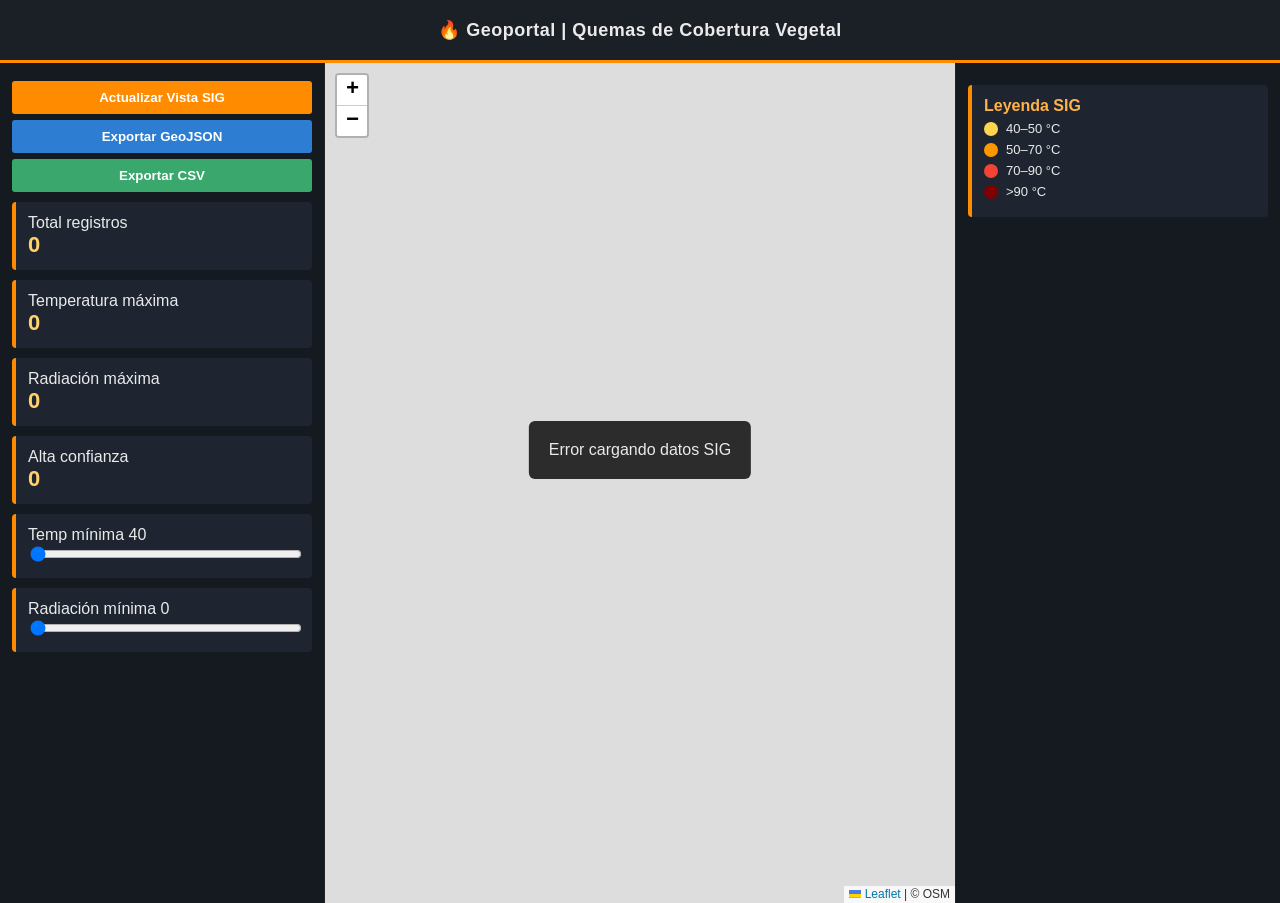
==== index.html @ f9b8c24a "Forzar despliegue de GitHub Pages Updated the HTML structure, styles, and scripts for the Geoportal " ====
<!DOCTYPE html>
<html lang="es">
<head>
<meta charset="utf-8">
<meta name="viewport" content="width=device-width, initial-scale=1">

<title>Quemas de Coberturas Vegetales </title>

<!-- FAVICON INSTITUCIONAL -->
<link rel="icon" href="data:,">

<!-- Leaflet -->
<link rel="stylesheet" href="libs/leaflet.css">
<link rel="stylesheet" href="libs/MarkerCluster.css">
<link rel="stylesheet" href="libs/MarkerCluster.Default.css">

<script src="libs/leaflet.js"></script>
<script src="libs/leaflet.markercluster.js"></script>

<style>

/* =========================
   ESTILO INSTITUCIONAL SIG
========================= */
html,body{
margin:0;
height:100%;
font-family:Segoe UI, Arial;
background:#0f1216;
color:#eaeaea;
}

#header{
height:60px;
background:#1b1f26;
display:flex;
align-items:center;
justify-content:center;
font-size:18px;
font-weight:600;
border-bottom:3px solid #ff8c00;
letter-spacing:0.5px;
}

/* LAYOUT */
#container{
display:flex;
height:calc(100% - 60px);
}

/* PANELES */
#leftPanel,#rightPanel{
width:300px;
background:#151a21;
padding:12px;
overflow:auto;
border-right:1px solid #222;
}

#rightPanel{
border-left:1px solid #222;
border-right:none;
}

/* MAPA */
#map{
flex:1;
}

/* TARJETAS */
.card{
background:#1e2530;
padding:12px;
margin:10px 0;
border-left:4px solid #ff8c00;
border-radius:4px;
}

.stat{
font-size:22px;
font-weight:700;
color:#ffd36a;
}

/* BOTONES */
button{
width:100%;
padding:9px;
margin-top:6px;
border:none;
cursor:pointer;
font-weight:600;
color:#fff;
border-radius:3px;
}

.btn-primary{background:#ff8c00}
.btn-blue{background:#2d7dd2}
.btn-green{background:#3aa76d}

/* SLIDERS */
input[type=range]{width:100%}

/* LEYENDA */
.legend-item{
display:flex;
align-items:center;
margin:6px 0;
font-size:13px;
}

.legend-color{
width:14px;
height:14px;
border-radius:50%;
margin-right:8px;
}

.loading{
position:absolute;
top:50%;
left:50%;
transform:translate(-50%,-50%);
background:#000000cc;
padding:20px;
border-radius:6px;
z-index:9999;
}
</style>

</head>

<body>

<div id="header">
🔥 Geoportal | Quemas de Cobertura Vegetal
</div>

<div id="container">

<!-- PANEL IZQUIERDO -->
<div id="leftPanel">

<button class="btn-primary" onclick="render()">Actualizar Vista SIG</button>
<button class="btn-blue" onclick="downloadGeoJSON()">Exportar GeoJSON</button>
<button class="btn-green" onclick="downloadCSV()">Exportar CSV</button>

<div class="card">
Total registros<br>
<div id="total" class="stat">0</div>
</div>

<div class="card">
Temperatura máxima<br>
<div id="tmax" class="stat">0</div>
</div>

<div class="card">
Radiación máxima<br>
<div id="rmax" class="stat">0</div>
</div>

<div class="card">
Alta confianza<br>
<div id="alta" class="stat">0</div>
</div>

<div class="card">
<label>Temp mínima</label>
<span id="tval">40</span>
<input type="range" id="tmin" min="40" max="120" value="40">
</div>

<div class="card">
<label>Radiación mínima</label>
<span id="rval">0</span>
<input type="range" id="rmin" min="0" max="50" value="0">
</div>

</div>

<!-- MAPA -->
<div id="map"></div>

<!-- PANEL DERECHO -->
<div id="rightPanel">

<div class="card">
<div style="font-weight:600;color:#ffb347">Leyenda SIG</div>

<div class="legend-item"><div class="legend-color" style="background:#ffd54f"></div>40–50 °C</div>
<div class="legend-item"><div class="legend-color" style="background:#ff9800"></div>50–70 °C</div>
<div class="legend-item"><div class="legend-color" style="background:#f44336"></div>70–90 °C</div>
<div class="legend-item"><div class="legend-color" style="background:#7f0000"></div>>90 °C</div>

</div>

</div>

</div>

<!-- LOADER -->
<div id="loader" class="loading">Cargando datos SIG...</div>

<script>

/* =========================
   MAPA SIG
========================= */
const map = L.map("map").setView([1.5,-74.5],7);

L.tileLayer("https://{s}.tile.openstreetmap.org/{z}/{x}/{y}.png",{
attribution:"&copy; OSM"
}).addTo(map);

const cluster = L.markerClusterGroup();
map.addLayer(cluster);

/* =========================
   DATA
========================= */
const URL = "./datos.geojson";

let geojsonCache = null;
let filtered = [];

/* =========================
   UTIL
========================= */
const num = v => {
const n = Number(String(v).replace(",","."));
return isNaN(n)?null:n;
};

const color = t => {
if(t>90) return "#7f0000";
if(t>70) return "#f44336";
if(t>50) return "#ff9800";
return "#ffd54f";
};

/* =========================
   LOAD SIG
========================= */
async function loadData(){

try{

const res = await fetch(URL);
if(!res.ok) throw new Error("No se pudo cargar GeoJSON");

geojsonCache = await res.json();

document.getElementById("loader").style.display="none";

render();

}catch(err){
document.getElementById("loader").innerHTML="Error cargando datos SIG";
console.error(err);
}

}

/* =========================
   RENDER SIG OPTIMIZADO
========================= */
function render(){

if(!geojsonCache) return;

cluster.clearLayers();
filtered = [];

const tmin = Number(tminInput.value);
const rmin = Number(rminInput.value);

let total=0,tmax=-Infinity,rmax=-Infinity,alta=0;

for(const f of geojsonCache.features){

const c = f.geometry?.coordinates;
if(!c) continue;

const lon=c[0],lat=c[1];

const temp=num(f.properties?.Temperatura);
const rad=num(f.properties?.Radiacion);

if(temp===null || rad===null) continue;
if(temp<tmin || rad<rmin) continue;

total++;
tmax=Math.max(tmax,temp);
rmax=Math.max(rmax,rad);

if(String(f.properties?.Confianza||"").toLowerCase().includes("alta")) alta++;

const m=L.circleMarker([lat,lon],{
radius:rad>50?9:6,
color:color(temp),
fillOpacity:0.8
});

m.bindPopup(`
<b>Temperatura:</b> ${temp} °C<br>
<b>Radiación:</b> ${rad}
`);

cluster.addLayer(m);
filtered.push(f);

}

/* UI */
totalEl.textContent=total;
tmaxEl.textContent=isFinite(tmax)?tmax:0;
rmaxEl.textContent=isFinite(rmax)?rmax:0;
altaEl.textContent=alta;

if(cluster.getLayers().length){
map.fitBounds(cluster.getBounds(),{padding:[20,20]});
}

}

/* =========================
   EXPORTS
========================= */
function downloadGeoJSON(){
if(!filtered.length) return alert("Sin datos");
const blob=new Blob([JSON.stringify({type:"FeatureCollection",features:filtered})]);
const a=document.createElement("a");
a.href=URL.createObjectURL(blob);
a.download="sig_quemas.geojson";
a.click();
}

function downloadCSV(){
if(!filtered.length) return alert("Sin datos");

let csv="lat,lon,temp,rad\n";

for(const f of filtered){
const c=f.geometry.coordinates;
csv+=`${c[1]},${c[0]},${f.properties?.Temperatura||""},${f.properties?.Radiacion||""}\n`;
}

const a=document.createElement("a");
a.href=URL.createObjectURL(new Blob([csv]));
a.download="sig_quemas.csv";
a.click();
}

/* =========================
   UI
========================= */
const tminInput=document.getElementById("tmin");
const rminInput=document.getElementById("rmin");

const tval=document.getElementById("tval");
const rval=document.getElementById("rval");

const totalEl=document.getElementById("total");
const tmaxEl=document.getElementById("tmax");
const rmaxEl=document.getElementById("rmax");
const altaEl=document.getElementById("alta");

tminInput.oninput=()=>{tval.textContent=tminInput.value;render();}
rminInput.oninput=()=>{rval.textContent=rminInput.value;render();}

window.addEventListener("load", loadData);

</script>

</body>
</html>
---- libs/MarkerCluster.css ----
.leaflet-cluster-anim .leaflet-marker-icon, .leaflet-cluster-anim .leaflet-marker-shadow {
	-webkit-transition: -webkit-transform 0.3s ease-out, opacity 0.3s ease-in;
	-moz-transition: -moz-transform 0.3s ease-out, opacity 0.3s ease-in;
	-o-transition: -o-transform 0.3s ease-out, opacity 0.3s ease-in;
	transition: transform 0.3s ease-out, opacity 0.3s ease-in;
}

.leaflet-cluster-spider-leg {
	/* stroke-dashoffset (duration and function) should match with leaflet-marker-icon transform in order to track it exactly */
	-webkit-transition: -webkit-stroke-dashoffset 0.3s ease-out, -webkit-stroke-opacity 0.3s ease-in;
	-moz-transition: -moz-stroke-dashoffset 0.3s ease-out, -moz-stroke-opacity 0.3s ease-in;
	-o-transition: -o-stroke-dashoffset 0.3s ease-out, -o-stroke-opacity 0.3s ease-in;
	transition: stroke-dashoffset 0.3s ease-out, stroke-opacity 0.3s ease-in;
}
---- libs/MarkerCluster.Default.css ----
.marker-cluster-small {
	background-color: rgba(181, 226, 140, 0.6);
	}
.marker-cluster-small div {
	background-color: rgba(110, 204, 57, 0.6);
	}

.marker-cluster-medium {
	background-color: rgba(241, 211, 87, 0.6);
	}
.marker-cluster-medium div {
	background-color: rgba(240, 194, 12, 0.6);
	}

.marker-cluster-large {
	background-color: rgba(253, 156, 115, 0.6);
	}
.marker-cluster-large div {
	background-color: rgba(241, 128, 23, 0.6);
	}

	/* IE 6-8 fallback colors */
.leaflet-oldie .marker-cluster-small {
	background-color: rgb(181, 226, 140);
	}
.leaflet-oldie .marker-cluster-small div {
	background-color: rgb(110, 204, 57);
	}

.leaflet-oldie .marker-cluster-medium {
	background-color: rgb(241, 211, 87);
	}
.leaflet-oldie .marker-cluster-medium div {
	background-color: rgb(240, 194, 12);
	}

.leaflet-oldie .marker-cluster-large {
	background-color: rgb(253, 156, 115);
	}
.leaflet-oldie .marker-cluster-large div {
	background-color: rgb(241, 128, 23);
}

.marker-cluster {
	background-clip: padding-box;
	border-radius: 20px;
	}
.marker-cluster div {
	width: 30px;
	height: 30px;
	margin-left: 5px;
	margin-top: 5px;

	text-align: center;
	border-radius: 15px;
	font: 12px "Helvetica Neue", Arial, Helvetica, sans-serif;
	}
.marker-cluster span {
	line-height: 30px;
	}
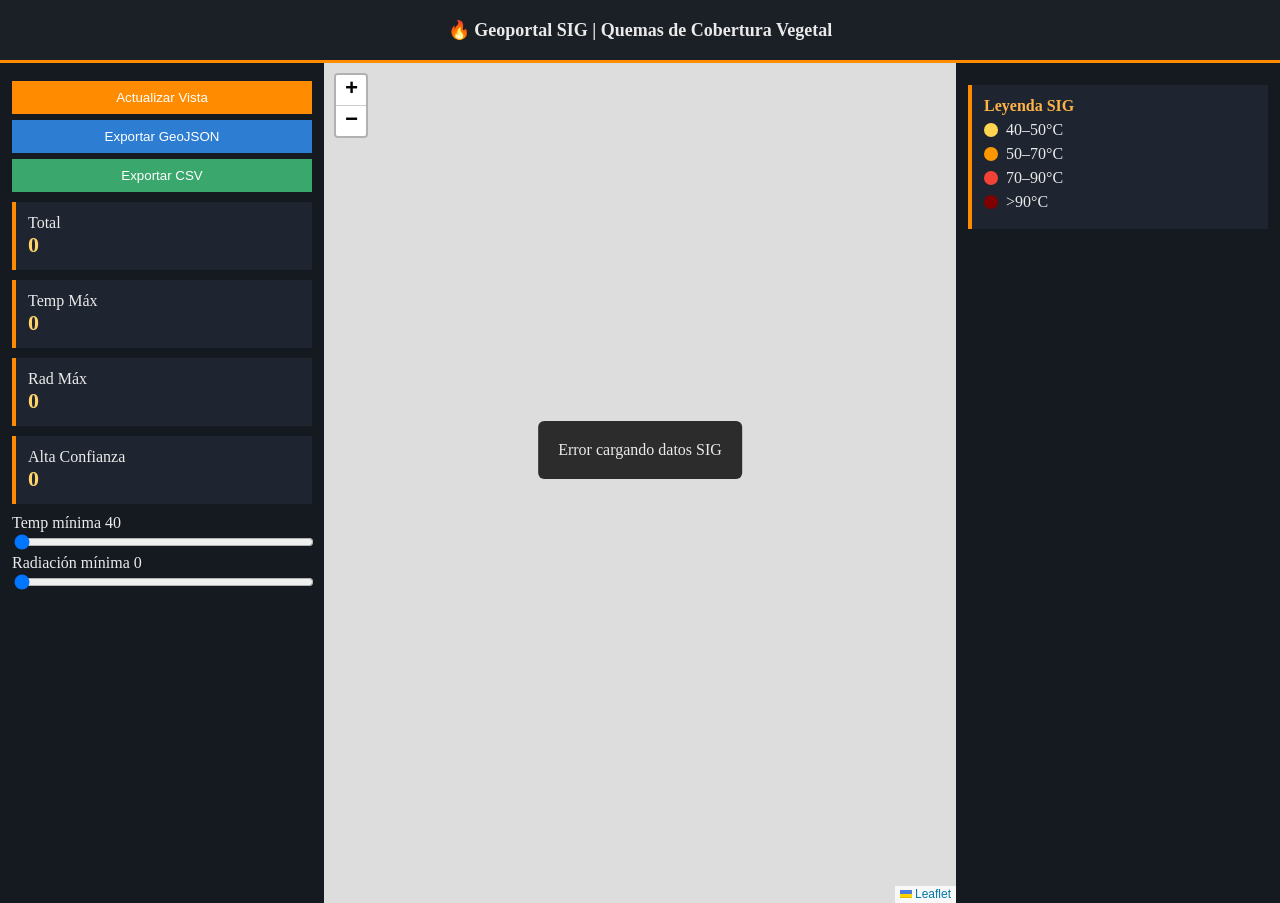
==== commit c2089411: "Forzar despliegue de GitHub Pages" ====
--- a/index.html
+++ b/index.html
@@ -4,12 +4,10 @@
 <meta charset="utf-8">
 <meta name="viewport" content="width=device-width, initial-scale=1">
 
-<title>Quemas de Coberturas Vegetales </title>
-
-<!-- FAVICON INSTITUCIONAL -->
+<title>Geoportal | Quemas de Cobertura Vegetal</title>
+
 <link rel="icon" href="data:,">
 
-<!-- Leaflet -->
 <link rel="stylesheet" href="libs/leaflet.css">
 <link rel="stylesheet" href="libs/MarkerCluster.css">
 <link rel="stylesheet" href="libs/MarkerCluster.Default.css">
@@ -18,164 +16,51 @@
 <script src="libs/leaflet.markercluster.js"></script>
 
 <style>
-
-/* =========================
-   ESTILO INSTITUCIONAL SIG
-========================= */
-html,body{
-margin:0;
-height:100%;
-font-family:Segoe UI, Arial;
-background:#0f1216;
-color:#eaeaea;
-}
-
-#header{
-height:60px;
-background:#1b1f26;
-display:flex;
-align-items:center;
-justify-content:center;
-font-size:18px;
-font-weight:600;
-border-bottom:3px solid #ff8c00;
-letter-spacing:0.5px;
-}
-
-/* LAYOUT */
-#container{
-display:flex;
-height:calc(100% - 60px);
-}
-
-/* PANELES */
-#leftPanel,#rightPanel{
-width:300px;
-background:#151a21;
-padding:12px;
-overflow:auto;
-border-right:1px solid #222;
-}
-
-#rightPanel{
-border-left:1px solid #222;
-border-right:none;
-}
-
-/* MAPA */
-#map{
-flex:1;
-}
-
-/* TARJETAS */
-.card{
-background:#1e2530;
-padding:12px;
-margin:10px 0;
-border-left:4px solid #ff8c00;
-border-radius:4px;
-}
-
-.stat{
-font-size:22px;
-font-weight:700;
-color:#ffd36a;
-}
-
-/* BOTONES */
-button{
-width:100%;
-padding:9px;
-margin-top:6px;
-border:none;
-cursor:pointer;
-font-weight:600;
-color:#fff;
-border-radius:3px;
-}
-
+html,body{margin:0;height:100%;font-family:Segoe UI;background:#0f1216;color:#eaeaea}
+#header{height:60px;background:#1b1f26;display:flex;align-items:center;justify-content:center;
+font-size:18px;font-weight:600;border-bottom:3px solid #ff8c00}
+#container{display:flex;height:calc(100% - 60px)}
+#leftPanel,#rightPanel{width:300px;background:#151a21;padding:12px;overflow:auto}
+#map{flex:1}
+.card{background:#1e2530;padding:12px;margin:10px 0;border-left:4px solid #ff8c00}
+.stat{font-size:22px;font-weight:700;color:#ffd36a}
+button{width:100%;padding:9px;margin-top:6px;border:none;cursor:pointer;color:#fff}
 .btn-primary{background:#ff8c00}
 .btn-blue{background:#2d7dd2}
 .btn-green{background:#3aa76d}
-
-/* SLIDERS */
 input[type=range]{width:100%}
-
-/* LEYENDA */
-.legend-item{
-display:flex;
-align-items:center;
-margin:6px 0;
-font-size:13px;
-}
-
-.legend-color{
-width:14px;
-height:14px;
-border-radius:50%;
-margin-right:8px;
-}
-
+.legend-item{display:flex;align-items:center;margin:6px 0}
+.legend-color{width:14px;height:14px;border-radius:50%;margin-right:8px}
 .loading{
-position:absolute;
-top:50%;
-left:50%;
-transform:translate(-50%,-50%);
-background:#000000cc;
-padding:20px;
-border-radius:6px;
-z-index:9999;
+position:absolute;top:50%;left:50%;transform:translate(-50%,-50%);
+background:#000000cc;padding:20px;border-radius:6px;z-index:9999;
 }
 </style>
-
 </head>
 
 <body>
 
-<div id="header">
-🔥 Geoportal | Quemas de Cobertura Vegetal
-</div>
+<div id="header">🔥 Geoportal SIG | Quemas de Cobertura Vegetal</div>
 
 <div id="container">
 
 <!-- PANEL IZQUIERDO -->
 <div id="leftPanel">
 
-<button class="btn-primary" onclick="render()">Actualizar Vista SIG</button>
+<button class="btn-primary" onclick="render()">Actualizar Vista</button>
 <button class="btn-blue" onclick="downloadGeoJSON()">Exportar GeoJSON</button>
 <button class="btn-green" onclick="downloadCSV()">Exportar CSV</button>
 
-<div class="card">
-Total registros<br>
-<div id="total" class="stat">0</div>
-</div>
-
-<div class="card">
-Temperatura máxima<br>
-<div id="tmax" class="stat">0</div>
-</div>
-
-<div class="card">
-Radiación máxima<br>
-<div id="rmax" class="stat">0</div>
-</div>
-
-<div class="card">
-Alta confianza<br>
-<div id="alta" class="stat">0</div>
-</div>
-
-<div class="card">
-<label>Temp mínima</label>
-<span id="tval">40</span>
+<div class="card">Total <div id="total" class="stat">0</div></div>
+<div class="card">Temp Máx <div id="tmax" class="stat">0</div></div>
+<div class="card">Rad Máx <div id="rmax" class="stat">0</div></div>
+<div class="card">Alta Confianza <div id="alta" class="stat">0</div></div>
+
+<label>Temp mínima <span id="tval">40</span></label>
 <input type="range" id="tmin" min="40" max="120" value="40">
-</div>
-
-<div class="card">
-<label>Radiación mínima</label>
-<span id="rval">0</span>
+
+<label>Radiación mínima <span id="rval">0</span></label>
 <input type="range" id="rmin" min="0" max="50" value="0">
-</div>
 
 </div>
 
@@ -186,32 +71,27 @@
 <div id="rightPanel">
 
 <div class="card">
-<div style="font-weight:600;color:#ffb347">Leyenda SIG</div>
-
-<div class="legend-item"><div class="legend-color" style="background:#ffd54f"></div>40–50 °C</div>
-<div class="legend-item"><div class="legend-color" style="background:#ff9800"></div>50–70 °C</div>
-<div class="legend-item"><div class="legend-color" style="background:#f44336"></div>70–90 °C</div>
-<div class="legend-item"><div class="legend-color" style="background:#7f0000"></div>>90 °C</div>
-
-</div>
-
-</div>
-
-</div>
-
-<!-- LOADER -->
+<div style="color:#ffb347;font-weight:600">Leyenda SIG</div>
+<div class="legend-item"><div class="legend-color" style="background:#ffd54f"></div>40–50°C</div>
+<div class="legend-item"><div class="legend-color" style="background:#ff9800"></div>50–70°C</div>
+<div class="legend-item"><div class="legend-color" style="background:#f44336"></div>70–90°C</div>
+<div class="legend-item"><div class="legend-color" style="background:#7f0000"></div>>90°C</div>
+</div>
+
+</div>
+
+</div>
+
 <div id="loader" class="loading">Cargando datos SIG...</div>
 
 <script>
 
 /* =========================
-   MAPA SIG
+   MAPA
 ========================= */
 const map = L.map("map").setView([1.5,-74.5],7);
 
-L.tileLayer("https://{s}.tile.openstreetmap.org/{z}/{x}/{y}.png",{
-attribution:"&copy; OSM"
-}).addTo(map);
+L.tileLayer("https://{s}.tile.openstreetmap.org/{z}/{x}/{y}.png").addTo(map);
 
 const cluster = L.markerClusterGroup();
 map.addLayer(cluster);
@@ -219,10 +99,24 @@
 /* =========================
    DATA
 ========================= */
-const URL = "./datos.geojson";
+const URL = "https://carturo1585-droid.github.io/GeoportalQuemas/datos.geojson";
 
 let geojsonCache = null;
 let filtered = [];
+
+/* =========================
+   FIX: VARIABLES SIEMPRE ARRIBA
+========================= */
+const tminInput = document.getElementById("tmin");
+const rminInput = document.getElementById("rmin");
+
+const tval = document.getElementById("tval");
+const rval = document.getElementById("rval");
+
+const totalEl = document.getElementById("total");
+const tmaxEl = document.getElementById("tmax");
+const rmaxEl = document.getElementById("rmax");
+const altaEl = document.getElementById("alta");
 
 /* =========================
    UTIL
@@ -240,30 +134,29 @@
 };
 
 /* =========================
-   LOAD SIG
+   LOAD (ROBUSTO)
 ========================= */
 async function loadData(){
-
 try{
-
 const res = await fetch(URL);
-if(!res.ok) throw new Error("No se pudo cargar GeoJSON");
+if(!res.ok) throw new Error("Error cargando GeoJSON");
 
 geojsonCache = await res.json();
 
 document.getElementById("loader").style.display="none";
 
+console.log("GeoJSON cargado:", geojsonCache.features.length);
+
 render();
 
 }catch(err){
+console.error(err);
 document.getElementById("loader").innerHTML="Error cargando datos SIG";
-console.error(err);
-}
-
-}
-
-/* =========================
-   RENDER SIG OPTIMIZADO
+}
+}
+
+/* =========================
+   RENDER (PROTEGIDO)
 ========================= */
 function render(){
 
@@ -280,7 +173,7 @@
 for(const f of geojsonCache.features){
 
 const c = f.geometry?.coordinates;
-if(!c) continue;
+if(!Array.isArray(c) || c.length<2) continue;
 
 const lon=c[0],lat=c[1];
 
@@ -303,13 +196,12 @@
 });
 
 m.bindPopup(`
-<b>Temperatura:</b> ${temp} °C<br>
-<b>Radiación:</b> ${rad}
+<b>Temp:</b> ${temp} °C<br>
+<b>Rad:</b> ${rad}
 `);
 
 cluster.addLayer(m);
 filtered.push(f);
-
 }
 
 /* UI */
@@ -318,7 +210,8 @@
 rmaxEl.textContent=isFinite(rmax)?rmax:0;
 altaEl.textContent=alta;
 
-if(cluster.getLayers().length){
+/* FIX CRÍTICO: fitBounds seguro */
+if(cluster.getLayers().length>0 && cluster.getBounds().isValid()){
 map.fitBounds(cluster.getBounds(),{padding:[20,20]});
 }
 
@@ -332,7 +225,7 @@
 const blob=new Blob([JSON.stringify({type:"FeatureCollection",features:filtered})]);
 const a=document.createElement("a");
 a.href=URL.createObjectURL(blob);
-a.download="sig_quemas.geojson";
+a.download="quemas.geojson";
 a.click();
 }
 
@@ -348,27 +241,28 @@
 
 const a=document.createElement("a");
 a.href=URL.createObjectURL(new Blob([csv]));
-a.download="sig_quemas.csv";
+a.download="quemas.csv";
 a.click();
 }
 
 /* =========================
-   UI
-========================= */
-const tminInput=document.getElementById("tmin");
-const rminInput=document.getElementById("rmin");
-
-const tval=document.getElementById("tval");
-const rval=document.getElementById("rval");
-
-const totalEl=document.getElementById("total");
-const tmaxEl=document.getElementById("tmax");
-const rmaxEl=document.getElementById("rmax");
-const altaEl=document.getElementById("alta");
-
-tminInput.oninput=()=>{tval.textContent=tminInput.value;render();}
-rminInput.oninput=()=>{rval.textContent=rminInput.value;render();}
-
+   DEBOUNCE (FIX PERFORMANCE)
+========================= */
+let timeout;
+
+tminInput.oninput = () => {
+tval.textContent = tminInput.value;
+clearTimeout(timeout);
+timeout = setTimeout(render, 150);
+};
+
+rminInput.oninput = () => {
+rval.textContent = rminInput.value;
+clearTimeout(timeout);
+timeout = setTimeout(render, 150);
+};
+
+/* INIT */
 window.addEventListener("load", loadData);
 
 </script>
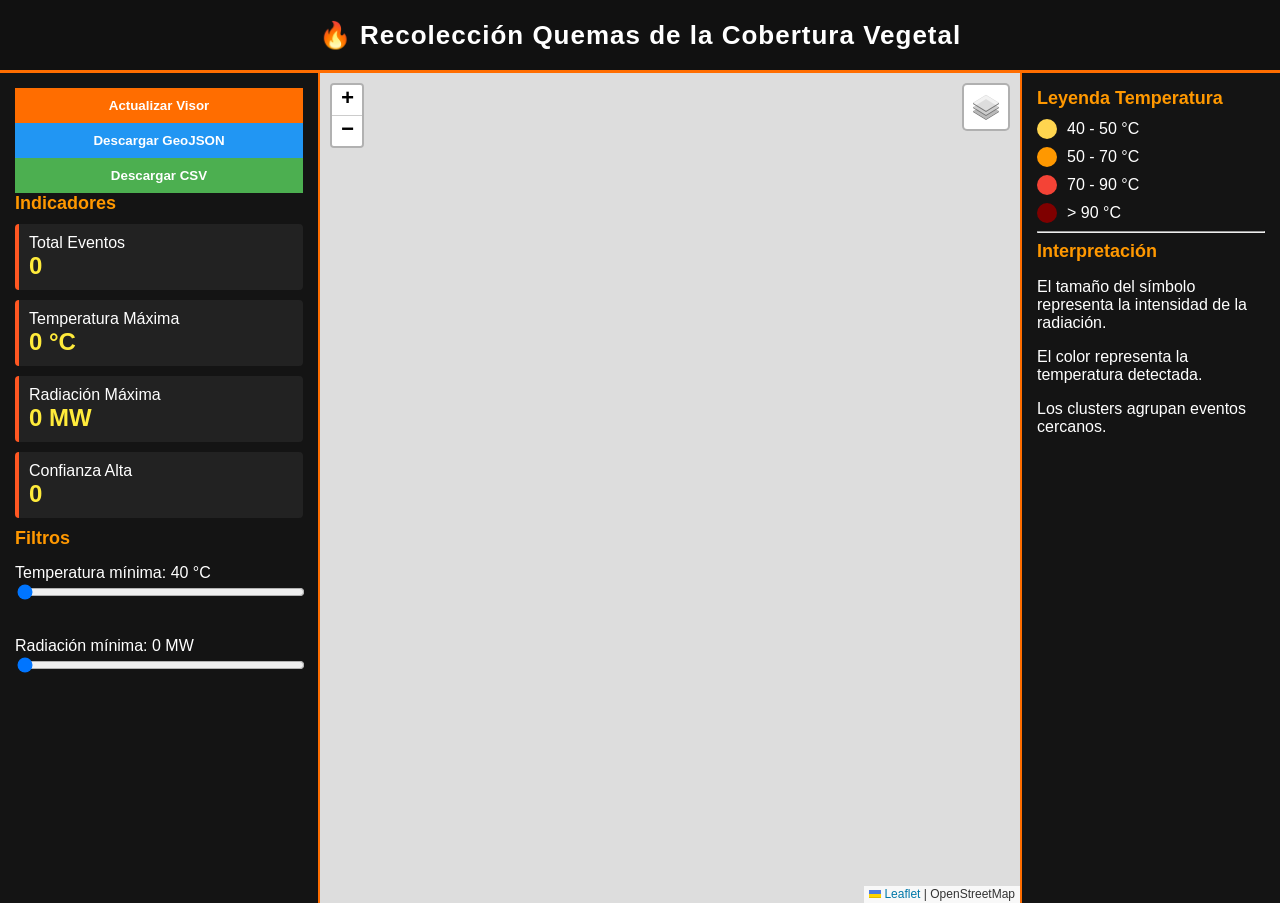
==== commit 950cf2c2: "Forzar despliegue de GitHub Pages" ====
--- a/index.html
+++ b/index.html
@@ -4,267 +4,395 @@
 <meta charset="utf-8">
 <meta name="viewport" content="width=device-width, initial-scale=1">
 
-<title>Geoportal | Quemas de Cobertura Vegetal</title>
-
-<link rel="icon" href="data:,">
-
+<title>Recolección Quemas de la Cobertura Vegetal</title>
+
+<!-- Librerías Leaflet y estilos -->
 <link rel="stylesheet" href="libs/leaflet.css">
 <link rel="stylesheet" href="libs/MarkerCluster.css">
 <link rel="stylesheet" href="libs/MarkerCluster.Default.css">
+<link rel="stylesheet" href="libs/all.min.css">
 
 <script src="libs/leaflet.js"></script>
 <script src="libs/leaflet.markercluster.js"></script>
 
 <style>
-html,body{margin:0;height:100%;font-family:Segoe UI;background:#0f1216;color:#eaeaea}
-#header{height:60px;background:#1b1f26;display:flex;align-items:center;justify-content:center;
-font-size:18px;font-weight:600;border-bottom:3px solid #ff8c00}
-#container{display:flex;height:calc(100% - 60px)}
-#leftPanel,#rightPanel{width:300px;background:#151a21;padding:12px;overflow:auto}
-#map{flex:1}
-.card{background:#1e2530;padding:12px;margin:10px 0;border-left:4px solid #ff8c00}
-.stat{font-size:22px;font-weight:700;color:#ffd36a}
-button{width:100%;padding:9px;margin-top:6px;border:none;cursor:pointer;color:#fff}
-.btn-primary{background:#ff8c00}
-.btn-blue{background:#2d7dd2}
-.btn-green{background:#3aa76d}
-input[type=range]{width:100%}
-.legend-item{display:flex;align-items:center;margin:6px 0}
-.legend-color{width:14px;height:14px;border-radius:50%;margin-right:8px}
-.loading{
-position:absolute;top:50%;left:50%;transform:translate(-50%,-50%);
-background:#000000cc;padding:20px;border-radius:6px;z-index:9999;
-}
+/* Estilos generales */
+html,body{margin:0;padding:0;height:100%;font-family:"Segoe UI",sans-serif;background:#111;}
+#header{height:70px;background:#111;color:white;display:flex;align-items:center;justify-content:center;font-size:26px;font-weight:700;letter-spacing:1px;border-bottom:3px solid #ff6d00;}
+#container{display:flex;height:calc(100% - 70px);}
+#leftPanel{width:320px;background:rgba(20,20,20,.96);color:white;overflow:auto;padding:15px;box-sizing:border-box;border-right:2px solid #ff6d00;}
+#rightPanel{width:260px;background:rgba(20,20,20,.96);color:white;overflow:auto;padding:15px;box-sizing:border-box;border-left:2px solid #ff6d00;}
+#map{
+    flex:1;
+    height:100%;
+    min-height:600px;
+}
+.panelTitle{font-size:18px;font-weight:bold;margin-bottom:10px;color:#ff9800;}
+.card{background:#222;border-left:4px solid #ff5722;padding:10px;margin-bottom:10px;border-radius:4px;}
+.stat{font-size:24px;font-weight:bold;color:#ffeb3b;}
+.legend-item{display:flex;align-items:center;margin-bottom:8px;}
+.legend-color{width:20px;height:20px;border-radius:50%;margin-right:10px;}
+.fire-marker{animation:pulse 2s infinite;}
+@keyframes pulse{0%{transform:scale(1);}50%{transform:scale(1.15);}100%{transform:scale(1);}}
+.filter-group{margin-top:15px;}
+input[type=range]{width:100%;}
+.leaflet-popup-content{font-size:13px;}
 </style>
 </head>
 
 <body>
 
-<div id="header">🔥 Geoportal SIG | Quemas de Cobertura Vegetal</div>
+<div id="header">
+🔥 Recolección Quemas de la Cobertura Vegetal
+</div>
 
 <div id="container">
 
-<!-- PANEL IZQUIERDO -->
-<div id="leftPanel">
-
-<button class="btn-primary" onclick="render()">Actualizar Vista</button>
-<button class="btn-blue" onclick="downloadGeoJSON()">Exportar GeoJSON</button>
-<button class="btn-green" onclick="downloadCSV()">Exportar CSV</button>
-
-<div class="card">Total <div id="total" class="stat">0</div></div>
-<div class="card">Temp Máx <div id="tmax" class="stat">0</div></div>
-<div class="card">Rad Máx <div id="rmax" class="stat">0</div></div>
-<div class="card">Alta Confianza <div id="alta" class="stat">0</div></div>
-
-<label>Temp mínima <span id="tval">40</span></label>
-<input type="range" id="tmin" min="40" max="120" value="40">
-
-<label>Radiación mínima <span id="rval">0</span></label>
-<input type="range" id="rmin" min="0" max="50" value="0">
+    <!-- PANEL IZQUIERDO -->
+    <div id="leftPanel">
+
+        <button onclick="cargarDatos()" style="width:100%;padding:10px;background:#ff6d00;border:none;color:white;font-weight:bold;cursor:pointer;">
+            Actualizar Visor
+        </button>
+
+        <button onclick="descargarGeoJSON()" style="width:100%;padding:10px;background:#2196f3;border:none;color:white;font-weight:bold;cursor:pointer;">
+            Descargar GeoJSON
+        </button>
+
+        <button onclick="descargarCSV()" style="width:100%;padding:10px;background:#4caf50;border:none;color:white;font-weight:bold;cursor:pointer;">
+            Descargar CSV
+        </button>
+
+        <div class="panelTitle">Indicadores</div>
+
+        <div class="card">
+            <div>Total Eventos</div>
+            <div id="totalEventos" class="stat">0</div>
+        </div>
+
+        <div class="card">
+            <div>Temperatura Máxima</div>
+            <div id="tempMax" class="stat">0 °C</div>
+        </div>
+
+        <div class="card">
+            <div>Radiación Máxima</div>
+            <div id="radMax" class="stat">0 MW</div>
+        </div>
+
+        <div class="card">
+            <div>Confianza Alta</div>
+            <div id="alta" class="stat">0</div>
+        </div>
+
+        <div class="panelTitle">Filtros</div>
+
+        <div class="filter-group">
+            <label>Temperatura mínima:</label>
+            <span id="tempValue">40</span> °C
+            <input type="range" id="tempSlider" min="40" max="120" value="40">
+        </div>
+
+        <br>
+
+        <div class="filter-group">
+            <label>Radiación mínima:</label>
+            <span id="radValue">0</span> MW
+            <input type="range" id="radSlider" min="0" max="50" value="0">
+        </div>
+
+    </div>
+    <!-- FIN PANEL IZQUIERDO -->
+
+    <!-- MAPA -->
+    <div id="map"></div>
+
+    <!-- PANEL DERECHO -->
+    <div id="rightPanel">
+
+        <div class="panelTitle">Leyenda Temperatura</div>
+
+        <div class="legend-item">
+            <div class="legend-color" style="background:#FFD54F"></div>
+            40 - 50 °C
+        </div>
+
+        <div class="legend-item">
+            <div class="legend-color" style="background:#FF9800"></div>
+            50 - 70 °C
+        </div>
+
+        <div class="legend-item">
+            <div class="legend-color" style="background:#F44336"></div>
+            70 - 90 °C
+        </div>
+
+        <div class="legend-item">
+            <div class="legend-color" style="background:#7F0000"></div>
+            > 90 °C
+        </div>
+
+        <hr>
+
+        <div class="panelTitle">Interpretación</div>
+
+        <p>El tamaño del símbolo representa la intensidad de la radiación.</p>
+        <p>El color representa la temperatura detectada.</p>
+        <p>Los clusters agrupan eventos cercanos.</p>
+
+    </div>
+    <!-- FIN PANEL DERECHO -->
 
 </div>
 
-<!-- MAPA -->
-<div id="map"></div>
-
-<!-- PANEL DERECHO -->
-<div id="rightPanel">
-
-<div class="card">
-<div style="color:#ffb347;font-weight:600">Leyenda SIG</div>
-<div class="legend-item"><div class="legend-color" style="background:#ffd54f"></div>40–50°C</div>
-<div class="legend-item"><div class="legend-color" style="background:#ff9800"></div>50–70°C</div>
-<div class="legend-item"><div class="legend-color" style="background:#f44336"></div>70–90°C</div>
-<div class="legend-item"><div class="legend-color" style="background:#7f0000"></div>>90°C</div>
-</div>
-
-</div>
-
-</div>
-
-<div id="loader" class="loading">Cargando datos SIG...</div>
-
 <script>
 
-/* =========================
-   MAPA
-========================= */
-const map = L.map("map").setView([1.5,-74.5],7);
-
-L.tileLayer("https://{s}.tile.openstreetmap.org/{z}/{x}/{y}.png").addTo(map);
-
-const cluster = L.markerClusterGroup();
-map.addLayer(cluster);
-
-/* =========================
-   DATA
-========================= */
-const URL = "https://carturo1585-droid.github.io/GeoportalQuemas/datos.geojson";
-
 let geojsonCache = null;
-let filtered = [];
-
-/* =========================
-   FIX: VARIABLES SIEMPRE ARRIBA
-========================= */
-const tminInput = document.getElementById("tmin");
-const rminInput = document.getElementById("rmin");
-
-const tval = document.getElementById("tval");
-const rval = document.getElementById("rval");
-
-const totalEl = document.getElementById("total");
-const tmaxEl = document.getElementById("tmax");
-const rmaxEl = document.getElementById("rmax");
-const altaEl = document.getElementById("alta");
-
-/* =========================
-   UTIL
-========================= */
-const num = v => {
-const n = Number(String(v).replace(",","."));
-return isNaN(n)?null:n;
+    
+// Inicialización del mapa
+const map = L.map('map',{zoomControl:true}).setView([1.5,-74.5],7);
+
+// Definición de capas base  
+const osm = L.tileLayer('https://{s}.tile.openstreetmap.org/{z}/{x}/{y}.png',{attribution:'OpenStreetMap'});
+const satelite = L.tileLayer('https://server.arcgisonline.com/ArcGIS/rest/services/World_Imagery/MapServer/tile/{z}/{y}/{x}',{attribution:'Esri'});
+const sobrio = L.tileLayer('https://{s}.basemaps.cartocdn.com/light_all/{z}/{x}/{y}{r}.png',{attribution:'CartoDB'});
+
+// Agregar solo OSM como capa inicial
+osm.addTo(map); // siempre carga OSM como base inicial
+setTimeout(() => {
+    map.invalidateSize();
+}, 500);
+// Capa de clusters
+let clusterLayer = L.markerClusterGroup();
+map.addLayer(clusterLayer);
+
+// Capas base disponibles en el control
+const baseMaps = {
+  "OpenStreetMap": osm,
+  "Satélite": satelite,
+  "Cartografía Sobria": sobrio
 };
 
-const color = t => {
-if(t>90) return "#7f0000";
-if(t>70) return "#f44336";
-if(t>50) return "#ff9800";
-return "#ffd54f";
+// Capas superpuestas
+const overlayMaps = {
+  "Puntos de calor": clusterLayer
 };
 
-/* =========================
-   LOAD (ROBUSTO)
-========================= */
-async function loadData(){
-try{
-const res = await fetch(URL);
-if(!res.ok) throw new Error("Error cargando GeoJSON");
-
-geojsonCache = await res.json();
-
-document.getElementById("loader").style.display="none";
-
-console.log("GeoJSON cargado:", geojsonCache.features.length);
-
-render();
-
-}catch(err){
-console.error(err);
-document.getElementById("loader").innerHTML="Error cargando datos SIG";
-}
-}
-
-/* =========================
-   RENDER (PROTEGIDO)
-========================= */
-function render(){
-
-if(!geojsonCache) return;
-
-cluster.clearLayers();
-filtered = [];
-
-const tmin = Number(tminInput.value);
-const rmin = Number(rminInput.value);
-
-let total=0,tmax=-Infinity,rmax=-Infinity,alta=0;
-
-for(const f of geojsonCache.features){
-
-const c = f.geometry?.coordinates;
-if(!Array.isArray(c) || c.length<2) continue;
-
-const lon=c[0],lat=c[1];
-
-const temp=num(f.properties?.Temperatura);
-const rad=num(f.properties?.Radiacion);
-
-if(temp===null || rad===null) continue;
-if(temp<tmin || rad<rmin) continue;
-
-total++;
-tmax=Math.max(tmax,temp);
-rmax=Math.max(rmax,rad);
-
-if(String(f.properties?.Confianza||"").toLowerCase().includes("alta")) alta++;
-
-const m=L.circleMarker([lat,lon],{
-radius:rad>50?9:6,
-color:color(temp),
-fillOpacity:0.8
+// Control de capas
+L.control.layers(baseMaps, overlayMaps).addTo(map);
+
+// URL del servicio WFS
+const WFS_URL = 'https://carturo1585-droid.github.io/GeoportalQuemas/datos.geojson';
+
+// Funciones auxiliares para color y tamaño
+function getColor(temp){if(temp>90) return '#7F0000';if(temp>70) return '#F44336';if(temp>50) return '#FF9800';return '#FFD54F';}
+function getSize(rad){if(rad>50) return 32;if(rad>20) return 24;if(rad>10) return 18;return 12;}
+
+// Variable global para descargas
+let filteredFeatures = [];
+
+// Función principal para cargar datos
+async function cargarDatos(){
+
+    try{
+
+        clusterLayer.clearLayers();
+        filteredFeatures = [];
+
+        const tempMin = Number(document.getElementById("tempSlider").value);
+        const radMin = Number(document.getElementById("radSlider").value);
+
+        const response = await fetch(WFS_URL);
+
+        if(!response.ok){
+            throw new Error("No se pudo cargar el GeoJSON");
+        }
+        
+        const geojson = await response.json();
+        geojsonCache = geojson;
+        
+        console.log("Primer registro:", geojson.features[0].properties);  
+        console.log("Registros cargados:", geojson.features.length);
+
+        let total = 0;
+        let tempMax = -Infinity;
+        let radMax = -Infinity;
+        let alta = 0;
+
+        geojson.features.forEach(f=>{
+
+            const p = f.properties;
+
+            const temp = Number(
+                String(p.Temperatur).replace(",",".")
+            );
+
+            const rad = Number(
+                String(p["Radiación"]).replace(",",".")
+            );
+
+            if(temp < tempMin) return;
+            if(rad < radMin) return;
+
+            const coords = f.geometry.coordinates;
+            const lon = coords[0];
+            const lat = coords[1];
+
+            if(isNaN(lat) || isNaN(lon)) return;
+
+            filteredFeatures.push(f);
+
+            total++;
+
+            if(temp > tempMax) tempMax = temp;
+            if(rad > radMax) radMax = rad;
+
+            if(
+                String(p.Confianza)
+                .toUpperCase()
+                .includes("ALTA")
+            ){
+                alta++;
+            }
+
+            const color = getColor(temp);
+            const size = getSize(rad);
+
+            const icon = L.divIcon({
+                html: `
+                <div class="fire-marker"
+                     style="
+                     width:${size}px;
+                     height:${size}px;
+                     border-radius:50%;
+                     background:${color};
+                     border:2px solid white;
+                     box-shadow:
+                     0 0 10px ${color},
+                     0 0 20px ${color},
+                     0 0 35px ${color};">
+                </div>`,
+                className:'',
+                iconSize:[size,size]
+            });
+
+            const marker = L.marker([lat, lon], {icon});
+
+            marker.bindPopup(`
+                <b>Fecha:</b> ${p.fecha_utc}<br>
+                <b>Fuente:</b> ${p.Fuente}<br>
+                <b>Temperatura:</b> ${temp} °C<br>
+                <b>Radiación:</b> ${rad} MW<br>
+                <b>Confianza:</b> ${p.Confianza}<br>
+                <b>Área Escaneo:</b> ${p.scan_area}<br>
+                <b>Track:</b> ${p.track_re}
+            `);
+
+            marker.bindTooltip(
+                `${temp} °C | ${rad} MW`,
+                {direction:'top'}
+            );
+            console.log(
+              "Punto:",
+                lat,
+                lon,
+               temp,
+                rad
+                 
+            );
+            clusterLayer.addLayer(marker);
+
+        });
+       
+        if (total === 0) {
+           document.getElementById("totalEventos").innerHTML = 0;
+           document.getElementById("tempMax").innerHTML = "0 °C";
+           document.getElementById("radMax").innerHTML = "0 MW";
+           document.getElementById("alta").innerHTML = 0;
+        }else {
+           document.getElementById("totalEventos").innerHTML = total;
+           document.getElementById("tempMax").innerHTML = tempMax + " °C";
+           document.getElementById("radMax").innerHTML = radMax + " MW";
+           document.getElementById("alta").innerHTML = alta;
+         }
+        if(clusterLayer.getLayers().length > 0){
+
+            const bounds = clusterLayer.getBounds();
+
+            if(bounds.isValid()){
+                console.log("Marcadores cargados:", clusterLayer.getLayers().length);
+                map.fitBounds(bounds,{
+                    padding:[20,20],
+                    maxZoom:12
+                });
+
+            }
+        }
+
+    }catch(error){
+
+        console.error(error);
+
+        alert(
+            "Error cargando datos: " +
+            error.message
+        );
+    }
+}
+function aplicarFiltros() {
+    cargarDatos();
+}
+// Actualizar valores de sliders en tiempo real
+document.getElementById("tempSlider").addEventListener("input",e=>{
+    document.getElementById("tempValue").innerHTML = e.target.value;
+    aplicarFiltros();
 });
 
-m.bindPopup(`
-<b>Temp:</b> ${temp} °C<br>
-<b>Rad:</b> ${rad}
-`);
-
-cluster.addLayer(m);
-filtered.push(f);
-}
-
-/* UI */
-totalEl.textContent=total;
-tmaxEl.textContent=isFinite(tmax)?tmax:0;
-rmaxEl.textContent=isFinite(rmax)?rmax:0;
-altaEl.textContent=alta;
-
-/* FIX CRÍTICO: fitBounds seguro */
-if(cluster.getLayers().length>0 && cluster.getBounds().isValid()){
-map.fitBounds(cluster.getBounds(),{padding:[20,20]});
-}
-
-}
-
-/* =========================
-   EXPORTS
-========================= */
-function downloadGeoJSON(){
-if(!filtered.length) return alert("Sin datos");
-const blob=new Blob([JSON.stringify({type:"FeatureCollection",features:filtered})]);
-const a=document.createElement("a");
-a.href=URL.createObjectURL(blob);
-a.download="quemas.geojson";
-a.click();
-}
-
-function downloadCSV(){
-if(!filtered.length) return alert("Sin datos");
-
-let csv="lat,lon,temp,rad\n";
-
-for(const f of filtered){
-const c=f.geometry.coordinates;
-csv+=`${c[1]},${c[0]},${f.properties?.Temperatura||""},${f.properties?.Radiacion||""}\n`;
-}
-
-const a=document.createElement("a");
-a.href=URL.createObjectURL(new Blob([csv]));
-a.download="quemas.csv";
-a.click();
-}
-
-/* =========================
-   DEBOUNCE (FIX PERFORMANCE)
-========================= */
-let timeout;
-
-tminInput.oninput = () => {
-tval.textContent = tminInput.value;
-clearTimeout(timeout);
-timeout = setTimeout(render, 150);
-};
-
-rminInput.oninput = () => {
-rval.textContent = rminInput.value;
-clearTimeout(timeout);
-timeout = setTimeout(render, 150);
-};
-
-/* INIT */
-window.addEventListener("load", loadData);
-
+document.getElementById("radSlider").addEventListener("input",e=>{
+    document.getElementById("radValue").innerHTML = e.target.value;
+    aplicarFiltros();
+});
+
+// Función para descargar como GeoJSON
+function descargarGeoJSON(){
+    if(filteredFeatures.length === 0){
+        alert("No hay datos filtrados para descargar.");
+        return;
+    }
+    const blob = new Blob([JSON.stringify({
+        type:"FeatureCollection",
+        features:filteredFeatures
+    })], {type:"application/json"});
+    const url = URL.createObjectURL(blob);
+    const a = document.createElement("a");
+    a.href = url;
+    a.download = "datos_filtrados.geojson";
+    a.click();
+    URL.revokeObjectURL(url);
+}
+
+// Función para descargar como CSV
+function descargarCSV(){
+    if(filteredFeatures.length === 0){
+        alert("No hay datos filtrados para descargar.");
+        return;
+    }
+    let csv = "Lat,Lon,Temperatura,Radiación,Confianza,Fecha,Fuente\n";
+    filteredFeatures.forEach(f=>{
+        const p = f.properties;
+        csv += `${p.Lat},${p.Lon},${p.Temperatur},${p["Radiación"]},${p.Confianza},${p.fecha_utc},${p.Fuente}\n`;
+    });
+    const blob = new Blob([csv], {type:"text/csv"});
+    const url = URL.createObjectURL(blob);
+    const a = document.createElement("a");
+    a.href = url;
+    a.download = "datos_filtrados.csv";
+    a.click();
+    URL.revokeObjectURL(url);
+}
+
+// Cargar datos iniciales al abrir
+cargarDatos();
 </script>
 
 </body>
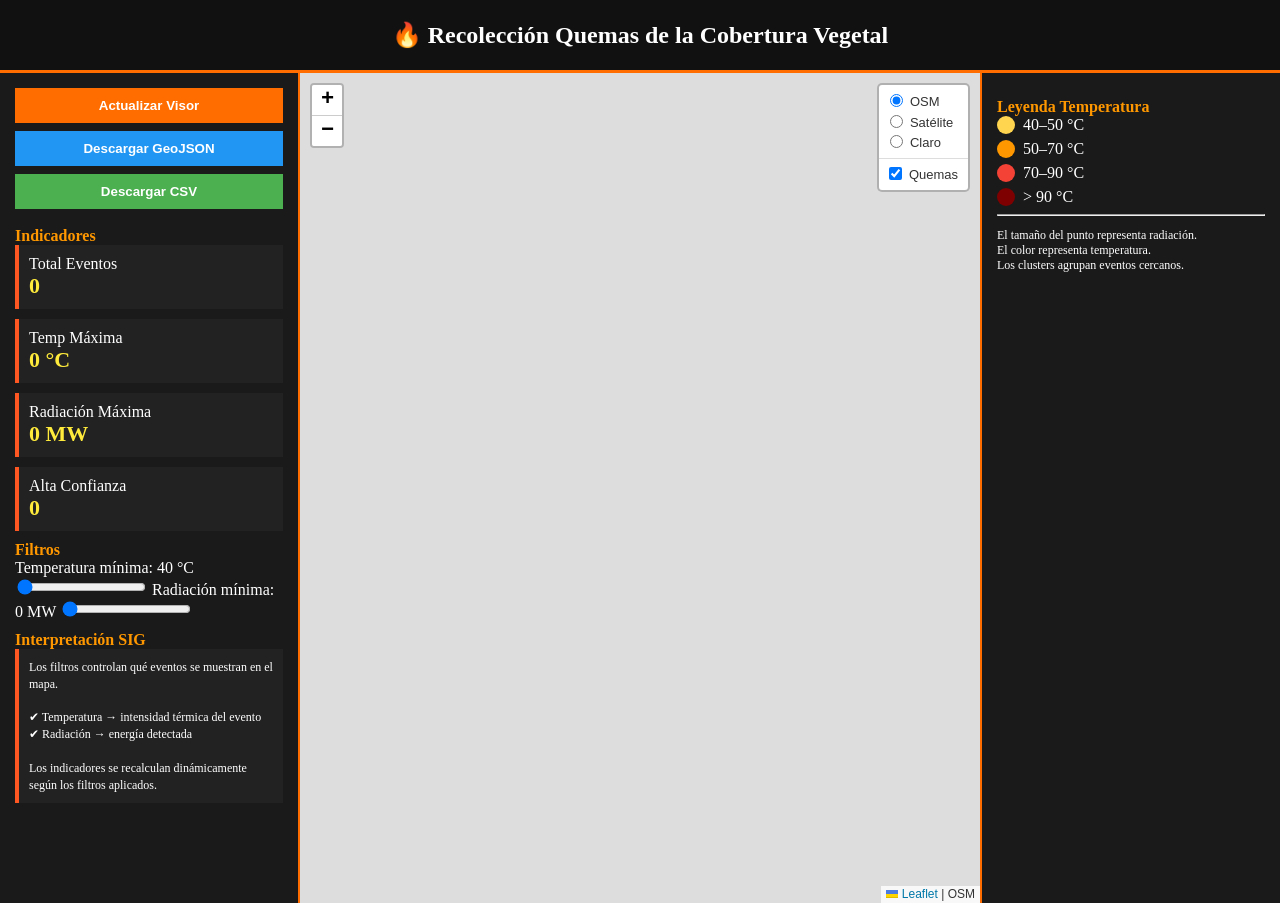
==== commit a4111c8c: "Forzar despliegue de GitHub Pages" ====
--- a/index.html
+++ b/index.html
@@ -6,393 +6,243 @@
 
 <title>Recolección Quemas de la Cobertura Vegetal</title>
 
-<!-- Librerías Leaflet y estilos -->
 <link rel="stylesheet" href="libs/leaflet.css">
 <link rel="stylesheet" href="libs/MarkerCluster.css">
 <link rel="stylesheet" href="libs/MarkerCluster.Default.css">
-<link rel="stylesheet" href="libs/all.min.css">
 
 <script src="libs/leaflet.js"></script>
 <script src="libs/leaflet.markercluster.js"></script>
 
 <style>
-/* Estilos generales */
-html,body{margin:0;padding:0;height:100%;font-family:"Segoe UI",sans-serif;background:#111;}
-#header{height:70px;background:#111;color:white;display:flex;align-items:center;justify-content:center;font-size:26px;font-weight:700;letter-spacing:1px;border-bottom:3px solid #ff6d00;}
+html,body{margin:0;height:100%;font-family:Segoe UI;background:#111;}
+#header{height:70px;display:flex;align-items:center;justify-content:center;
+background:#111;color:#fff;font-size:24px;font-weight:700;border-bottom:3px solid #ff6d00;}
+
 #container{display:flex;height:calc(100% - 70px);}
-#leftPanel{width:320px;background:rgba(20,20,20,.96);color:white;overflow:auto;padding:15px;box-sizing:border-box;border-right:2px solid #ff6d00;}
-#rightPanel{width:260px;background:rgba(20,20,20,.96);color:white;overflow:auto;padding:15px;box-sizing:border-box;border-left:2px solid #ff6d00;}
-#map{
-    flex:1;
-    height:100%;
-    min-height:600px;
-}
-.panelTitle{font-size:18px;font-weight:bold;margin-bottom:10px;color:#ff9800;}
-.card{background:#222;border-left:4px solid #ff5722;padding:10px;margin-bottom:10px;border-radius:4px;}
-.stat{font-size:24px;font-weight:bold;color:#ffeb3b;}
-.legend-item{display:flex;align-items:center;margin-bottom:8px;}
-.legend-color{width:20px;height:20px;border-radius:50%;margin-right:10px;}
-.fire-marker{animation:pulse 2s infinite;}
-@keyframes pulse{0%{transform:scale(1);}50%{transform:scale(1.15);}100%{transform:scale(1);}}
-.filter-group{margin-top:15px;}
-input[type=range]{width:100%;}
-.leaflet-popup-content{font-size:13px;}
+#leftPanel,#rightPanel{
+width:300px;background:#1a1a1a;color:white;overflow:auto;padding:15px;
+box-sizing:border-box;}
+
+#rightPanel{border-left:2px solid #ff6d00;}
+#leftPanel{border-right:2px solid #ff6d00;}
+
+#map{flex:1;}
+
+.card{background:#222;padding:10px;margin-bottom:10px;border-left:4px solid #ff5722;}
+.stat{font-size:22px;font-weight:bold;color:#ffeb3b;}
+
+button{width:100%;padding:10px;margin-bottom:8px;border:none;cursor:pointer;font-weight:bold;}
+.btn1{background:#ff6d00;color:white;}
+.btn2{background:#2196f3;color:white;}
+.btn3{background:#4caf50;color:white;}
+
+.panelTitle{color:#ff9800;font-weight:bold;margin-top:10px;}
+.legend-item{display:flex;align-items:center;margin-bottom:6px;}
+.legend-color{width:18px;height:18px;border-radius:50%;margin-right:8px;}
 </style>
 </head>
 
 <body>
 
-<div id="header">
-🔥 Recolección Quemas de la Cobertura Vegetal
-</div>
+<div id="header">🔥 Recolección Quemas de la Cobertura Vegetal</div>
 
 <div id="container">
 
-    <!-- PANEL IZQUIERDO -->
-    <div id="leftPanel">
-
-        <button onclick="cargarDatos()" style="width:100%;padding:10px;background:#ff6d00;border:none;color:white;font-weight:bold;cursor:pointer;">
-            Actualizar Visor
-        </button>
-
-        <button onclick="descargarGeoJSON()" style="width:100%;padding:10px;background:#2196f3;border:none;color:white;font-weight:bold;cursor:pointer;">
-            Descargar GeoJSON
-        </button>
-
-        <button onclick="descargarCSV()" style="width:100%;padding:10px;background:#4caf50;border:none;color:white;font-weight:bold;cursor:pointer;">
-            Descargar CSV
-        </button>
-
-        <div class="panelTitle">Indicadores</div>
-
-        <div class="card">
-            <div>Total Eventos</div>
-            <div id="totalEventos" class="stat">0</div>
-        </div>
-
-        <div class="card">
-            <div>Temperatura Máxima</div>
-            <div id="tempMax" class="stat">0 °C</div>
-        </div>
-
-        <div class="card">
-            <div>Radiación Máxima</div>
-            <div id="radMax" class="stat">0 MW</div>
-        </div>
-
-        <div class="card">
-            <div>Confianza Alta</div>
-            <div id="alta" class="stat">0</div>
-        </div>
-
-        <div class="panelTitle">Filtros</div>
-
-        <div class="filter-group">
-            <label>Temperatura mínima:</label>
-            <span id="tempValue">40</span> °C
-            <input type="range" id="tempSlider" min="40" max="120" value="40">
-        </div>
-
-        <br>
-
-        <div class="filter-group">
-            <label>Radiación mínima:</label>
-            <span id="radValue">0</span> MW
-            <input type="range" id="radSlider" min="0" max="50" value="0">
-        </div>
-
-    </div>
-    <!-- FIN PANEL IZQUIERDO -->
-
-    <!-- MAPA -->
-    <div id="map"></div>
-
-    <!-- PANEL DERECHO -->
-    <div id="rightPanel">
-
-        <div class="panelTitle">Leyenda Temperatura</div>
-
-        <div class="legend-item">
-            <div class="legend-color" style="background:#FFD54F"></div>
-            40 - 50 °C
-        </div>
-
-        <div class="legend-item">
-            <div class="legend-color" style="background:#FF9800"></div>
-            50 - 70 °C
-        </div>
-
-        <div class="legend-item">
-            <div class="legend-color" style="background:#F44336"></div>
-            70 - 90 °C
-        </div>
-
-        <div class="legend-item">
-            <div class="legend-color" style="background:#7F0000"></div>
-            > 90 °C
-        </div>
-
-        <hr>
-
-        <div class="panelTitle">Interpretación</div>
-
-        <p>El tamaño del símbolo representa la intensidad de la radiación.</p>
-        <p>El color representa la temperatura detectada.</p>
-        <p>Los clusters agrupan eventos cercanos.</p>
-
-    </div>
-    <!-- FIN PANEL DERECHO -->
+<!-- PANEL IZQUIERDO -->
+<div id="leftPanel">
+
+<button class="btn1" onclick="cargarDatos()">Actualizar Visor</button>
+<button class="btn2" onclick="descargarGeoJSON()">Descargar GeoJSON</button>
+<button class="btn3" onclick="descargarCSV()">Descargar CSV</button>
+
+<div class="panelTitle">Indicadores</div>
+
+<div class="card">Total Eventos<br><div id="totalEventos" class="stat">0</div></div>
+<div class="card">Temp Máxima<br><div id="tempMax" class="stat">0 °C</div></div>
+<div class="card">Radiación Máxima<br><div id="radMax" class="stat">0 MW</div></div>
+<div class="card">Alta Confianza<br><div id="alta" class="stat">0</div></div>
+
+<div class="panelTitle">Filtros</div>
+
+Temperatura mínima: <span id="tempValue">40</span> °C
+<input type="range" id="tempSlider" min="40" max="120" value="40">
+
+Radiación mínima: <span id="radValue">0</span> MW
+<input type="range" id="radSlider" min="0" max="50" value="0">
+
+<div class="panelTitle">Interpretación SIG</div>
+<div class="card" style="font-size:12px;line-height:1.4;">
+Los filtros controlan qué eventos se muestran en el mapa.<br><br>
+✔ Temperatura → intensidad térmica del evento<br>
+✔ Radiación → energía detectada<br><br>
+Los indicadores se recalculan dinámicamente según los filtros aplicados.
+</div>
+
+</div>
+
+<!-- MAPA -->
+<div id="map"></div>
+
+<!-- PANEL DERECHO -->
+<div id="rightPanel">
+
+<div class="panelTitle">Leyenda Temperatura</div>
+
+<div class="legend-item"><div class="legend-color" style="background:#FFD54F"></div>40–50 °C</div>
+<div class="legend-item"><div class="legend-color" style="background:#FF9800"></div>50–70 °C</div>
+<div class="legend-item"><div class="legend-color" style="background:#F44336"></div>70–90 °C</div>
+<div class="legend-item"><div class="legend-color" style="background:#7F0000"></div>> 90 °C</div>
+
+<hr>
+
+<p style="font-size:12px;">
+El tamaño del punto representa radiación.<br>
+El color representa temperatura.<br>
+Los clusters agrupan eventos cercanos.
+</p>
+
+</div>
 
 </div>
 
 <script>
 
 let geojsonCache = null;
-    
-// Inicialización del mapa
+let filteredFeatures = [];
+let clusterLayer;
+
+// MAPA
 const map = L.map('map',{zoomControl:true}).setView([1.5,-74.5],7);
 
-// Definición de capas base  
-const osm = L.tileLayer('https://{s}.tile.openstreetmap.org/{z}/{x}/{y}.png',{attribution:'OpenStreetMap'});
-const satelite = L.tileLayer('https://server.arcgisonline.com/ArcGIS/rest/services/World_Imagery/MapServer/tile/{z}/{y}/{x}',{attribution:'Esri'});
-const sobrio = L.tileLayer('https://{s}.basemaps.cartocdn.com/light_all/{z}/{x}/{y}{r}.png',{attribution:'CartoDB'});
-
-// Agregar solo OSM como capa inicial
-osm.addTo(map); // siempre carga OSM como base inicial
-setTimeout(() => {
-    map.invalidateSize();
-}, 500);
-// Capa de clusters
-let clusterLayer = L.markerClusterGroup();
+const osm = L.tileLayer('https://{s}.tile.openstreetmap.org/{z}/{x}/{y}.png',{attribution:'OSM'});
+const sat = L.tileLayer('https://server.arcgisonline.com/ArcGIS/rest/services/World_Imagery/MapServer/tile/{z}/{y}/{x}');
+const soft = L.tileLayer('https://{s}.basemaps.cartocdn.com/light_all/{z}/{x}/{y}{r}.png');
+
+osm.addTo(map);
+
+// CLUSTER
+clusterLayer = L.markerClusterGroup();
 map.addLayer(clusterLayer);
 
-// Capas base disponibles en el control
-const baseMaps = {
-  "OpenStreetMap": osm,
-  "Satélite": satelite,
-  "Cartografía Sobria": sobrio
+// CAPAS
+L.control.layers(
+{ "OSM":osm,"Satélite":sat,"Claro":soft },
+{ "Quemas":clusterLayer },
+{collapsed:false}
+).addTo(map);
+
+// DATA
+const URL = "https://carturo1585-droid.github.io/GeoportalQuemas/datos.geojson";
+
+// UTIL
+const color = t=>t>90?'#7F0000':t>70?'#F44336':t>50?'#FF9800':'#FFD54F';
+const size = r=>r>50?30:r>20?22:r>10?16:12;
+
+// CARGA
+async function cargarDatos(){
+
+if(!geojsonCache){
+const r = await fetch(URL);
+geojsonCache = await r.json();
+}
+
+aplicarFiltros();
+}
+
+// FILTROS
+function aplicarFiltros(){
+
+clusterLayer.clearLayers();
+filteredFeatures = [];
+
+const tmin = +tempSlider.value;
+const rmin = +radSlider.value;
+
+let total=0, tmax=-Infinity, rmax=-Infinity, alta=0;
+
+geojsonCache.features.forEach(f=>{
+
+const p=f.properties||{};
+const c=f.geometry?.coordinates;
+if(!c) return;
+
+const lon=c[0], lat=c[1];
+
+const t=+String(p.Temperatur||0).replace(",",".");
+const r=+String(p["Radiación"]||0).replace(",",".");
+
+if(t<tmin||r<rmin) return;
+
+filteredFeatures.push(f);
+total++;
+
+tmax=Math.max(tmax,t);
+rmax=Math.max(rmax,r);
+
+if(String(p.Confianza||"").includes("ALTA")) alta++;
+
+const icon=L.divIcon({
+className:"",
+iconSize:[size(r),size(r)],
+html:`<div style="width:${size(r)}px;height:${size(r)}px;
+border-radius:50%;background:${color(t)};
+box-shadow:0 0 15px ${color(t)}"></div>`
+});
+
+clusterLayer.addLayer(L.marker([lat,lon],{icon}));
+});
+
+// UI
+totalEventos.textContent=total;
+tempMax.textContent=(tmax<0?0:tmax)+" °C";
+radMax.textContent=(rmax<0?0:rmax)+" MW";
+alta.textContent=alta;
+
+const b=clusterLayer.getBounds();
+if(b.isValid()) map.fitBounds(b,{padding:[20,20]});
+}
+
+// SLIDERS
+tempSlider.oninput=e=>{
+tempValue.textContent=e.target.value;
+aplicarFiltros();
 };
 
-// Capas superpuestas
-const overlayMaps = {
-  "Puntos de calor": clusterLayer
+radSlider.oninput=e=>{
+radValue.textContent=e.target.value;
+aplicarFiltros();
 };
 
-// Control de capas
-L.control.layers(baseMaps, overlayMaps).addTo(map);
-
-// URL del servicio WFS
-const WFS_URL = 'https://carturo1585-droid.github.io/GeoportalQuemas/datos.geojson';
-
-// Funciones auxiliares para color y tamaño
-function getColor(temp){if(temp>90) return '#7F0000';if(temp>70) return '#F44336';if(temp>50) return '#FF9800';return '#FFD54F';}
-function getSize(rad){if(rad>50) return 32;if(rad>20) return 24;if(rad>10) return 18;return 12;}
-
-// Variable global para descargas
-let filteredFeatures = [];
-
-// Función principal para cargar datos
-async function cargarDatos(){
-
-    try{
-
-        clusterLayer.clearLayers();
-        filteredFeatures = [];
-
-        const tempMin = Number(document.getElementById("tempSlider").value);
-        const radMin = Number(document.getElementById("radSlider").value);
-
-        const response = await fetch(WFS_URL);
-
-        if(!response.ok){
-            throw new Error("No se pudo cargar el GeoJSON");
-        }
-        
-        const geojson = await response.json();
-        geojsonCache = geojson;
-        
-        console.log("Primer registro:", geojson.features[0].properties);  
-        console.log("Registros cargados:", geojson.features.length);
-
-        let total = 0;
-        let tempMax = -Infinity;
-        let radMax = -Infinity;
-        let alta = 0;
-
-        geojson.features.forEach(f=>{
-
-            const p = f.properties;
-
-            const temp = Number(
-                String(p.Temperatur).replace(",",".")
-            );
-
-            const rad = Number(
-                String(p["Radiación"]).replace(",",".")
-            );
-
-            if(temp < tempMin) return;
-            if(rad < radMin) return;
-
-            const coords = f.geometry.coordinates;
-            const lon = coords[0];
-            const lat = coords[1];
-
-            if(isNaN(lat) || isNaN(lon)) return;
-
-            filteredFeatures.push(f);
-
-            total++;
-
-            if(temp > tempMax) tempMax = temp;
-            if(rad > radMax) radMax = rad;
-
-            if(
-                String(p.Confianza)
-                .toUpperCase()
-                .includes("ALTA")
-            ){
-                alta++;
-            }
-
-            const color = getColor(temp);
-            const size = getSize(rad);
-
-            const icon = L.divIcon({
-                html: `
-                <div class="fire-marker"
-                     style="
-                     width:${size}px;
-                     height:${size}px;
-                     border-radius:50%;
-                     background:${color};
-                     border:2px solid white;
-                     box-shadow:
-                     0 0 10px ${color},
-                     0 0 20px ${color},
-                     0 0 35px ${color};">
-                </div>`,
-                className:'',
-                iconSize:[size,size]
-            });
-
-            const marker = L.marker([lat, lon], {icon});
-
-            marker.bindPopup(`
-                <b>Fecha:</b> ${p.fecha_utc}<br>
-                <b>Fuente:</b> ${p.Fuente}<br>
-                <b>Temperatura:</b> ${temp} °C<br>
-                <b>Radiación:</b> ${rad} MW<br>
-                <b>Confianza:</b> ${p.Confianza}<br>
-                <b>Área Escaneo:</b> ${p.scan_area}<br>
-                <b>Track:</b> ${p.track_re}
-            `);
-
-            marker.bindTooltip(
-                `${temp} °C | ${rad} MW`,
-                {direction:'top'}
-            );
-            console.log(
-              "Punto:",
-                lat,
-                lon,
-               temp,
-                rad
-                 
-            );
-            clusterLayer.addLayer(marker);
-
-        });
-       
-        if (total === 0) {
-           document.getElementById("totalEventos").innerHTML = 0;
-           document.getElementById("tempMax").innerHTML = "0 °C";
-           document.getElementById("radMax").innerHTML = "0 MW";
-           document.getElementById("alta").innerHTML = 0;
-        }else {
-           document.getElementById("totalEventos").innerHTML = total;
-           document.getElementById("tempMax").innerHTML = tempMax + " °C";
-           document.getElementById("radMax").innerHTML = radMax + " MW";
-           document.getElementById("alta").innerHTML = alta;
-         }
-        if(clusterLayer.getLayers().length > 0){
-
-            const bounds = clusterLayer.getBounds();
-
-            if(bounds.isValid()){
-                console.log("Marcadores cargados:", clusterLayer.getLayers().length);
-                map.fitBounds(bounds,{
-                    padding:[20,20],
-                    maxZoom:12
-                });
-
-            }
-        }
-
-    }catch(error){
-
-        console.error(error);
-
-        alert(
-            "Error cargando datos: " +
-            error.message
-        );
-    }
-}
-function aplicarFiltros() {
-    cargarDatos();
-}
-// Actualizar valores de sliders en tiempo real
-document.getElementById("tempSlider").addEventListener("input",e=>{
-    document.getElementById("tempValue").innerHTML = e.target.value;
-    aplicarFiltros();
+// DESCARGA
+function descargarGeoJSON(){
+if(!filteredFeatures.length) return alert("Sin datos");
+
+const blob=new Blob([JSON.stringify({type:"FeatureCollection",features:filteredFeatures})]);
+const url=URL.createObjectURL(blob);
+const a=document.createElement("a");
+a.href=url;a.download="datos.geojson";a.click();
+}
+
+function descargarCSV(){
+if(!filteredFeatures.length) return alert("Sin datos");
+
+let csv="Lat,Lon,Temp,Rad,Confianza\n";
+
+filteredFeatures.forEach(f=>{
+const p=f.properties;
+const c=f.geometry.coordinates;
+csv+=`${c[1]},${c[0]},${p.Temperatur},${p["Radiación"]},${p.Confianza}\n`;
 });
 
-document.getElementById("radSlider").addEventListener("input",e=>{
-    document.getElementById("radValue").innerHTML = e.target.value;
-    aplicarFiltros();
-});
-
-// Función para descargar como GeoJSON
-function descargarGeoJSON(){
-    if(filteredFeatures.length === 0){
-        alert("No hay datos filtrados para descargar.");
-        return;
-    }
-    const blob = new Blob([JSON.stringify({
-        type:"FeatureCollection",
-        features:filteredFeatures
-    })], {type:"application/json"});
-    const url = URL.createObjectURL(blob);
-    const a = document.createElement("a");
-    a.href = url;
-    a.download = "datos_filtrados.geojson";
-    a.click();
-    URL.revokeObjectURL(url);
-}
-
-// Función para descargar como CSV
-function descargarCSV(){
-    if(filteredFeatures.length === 0){
-        alert("No hay datos filtrados para descargar.");
-        return;
-    }
-    let csv = "Lat,Lon,Temperatura,Radiación,Confianza,Fecha,Fuente\n";
-    filteredFeatures.forEach(f=>{
-        const p = f.properties;
-        csv += `${p.Lat},${p.Lon},${p.Temperatur},${p["Radiación"]},${p.Confianza},${p.fecha_utc},${p.Fuente}\n`;
-    });
-    const blob = new Blob([csv], {type:"text/csv"});
-    const url = URL.createObjectURL(blob);
-    const a = document.createElement("a");
-    a.href = url;
-    a.download = "datos_filtrados.csv";
-    a.click();
-    URL.revokeObjectURL(url);
-}
-
-// Cargar datos iniciales al abrir
+const blob=new Blob([csv]);
+const url=URL.createObjectURL(blob);
+const a=document.createElement("a");
+a.href=url;a.download="datos.csv";a.click();
+}
+
+// INIT
 cargarDatos();
+
 </script>
 
 </body>
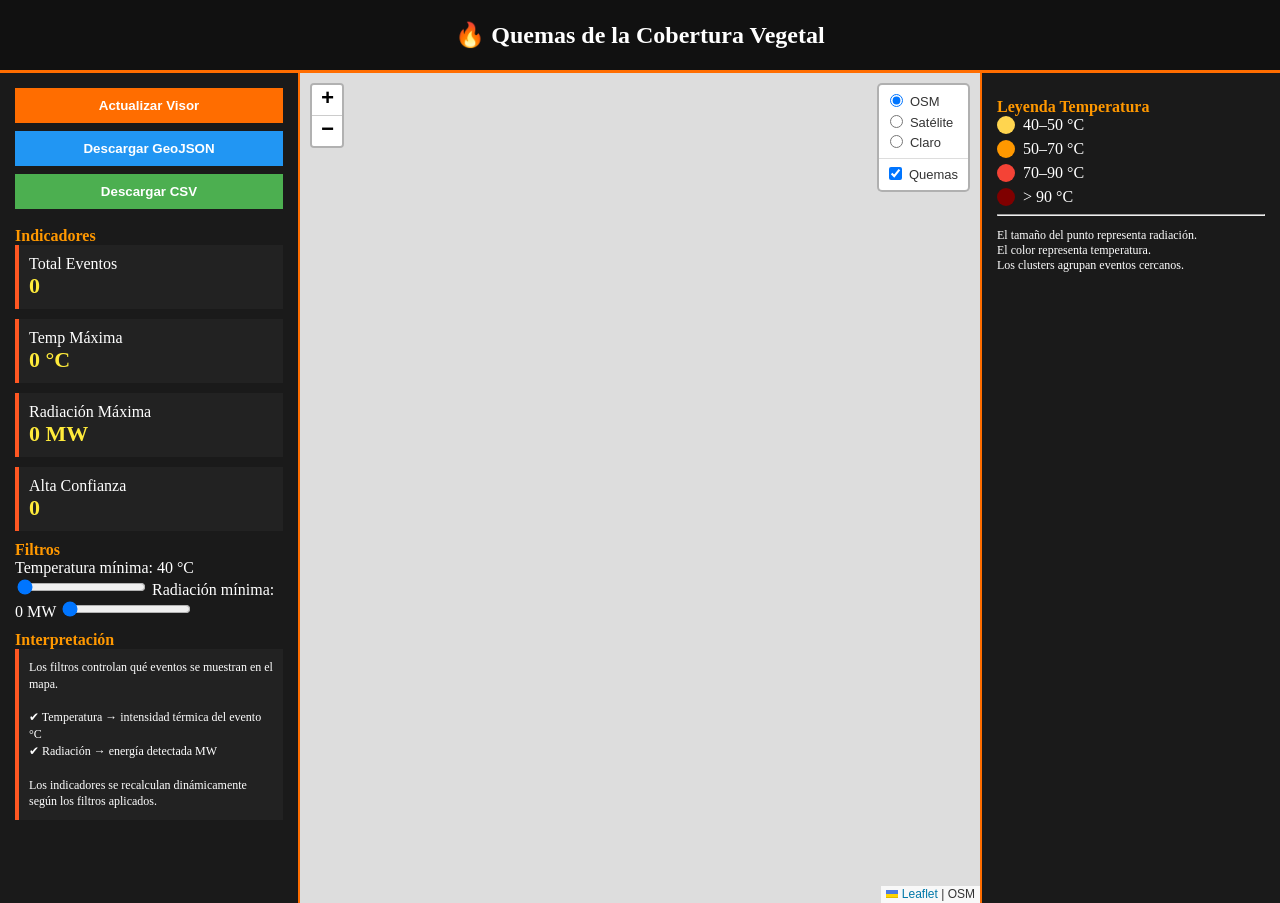
==== commit 9568d8b1: "Forzar despliegue de GitHub Pages" ====
--- a/index.html
+++ b/index.html
@@ -44,7 +44,7 @@
 
 <body>
 
-<div id="header">🔥 Recolección Quemas de la Cobertura Vegetal</div>
+<div id="header">🔥 Quemas de la Cobertura Vegetal</div>
 
 <div id="container">
 
@@ -70,11 +70,11 @@
 Radiación mínima: <span id="radValue">0</span> MW
 <input type="range" id="radSlider" min="0" max="50" value="0">
 
-<div class="panelTitle">Interpretación SIG</div>
+<div class="panelTitle">Interpretación</div>
 <div class="card" style="font-size:12px;line-height:1.4;">
 Los filtros controlan qué eventos se muestran en el mapa.<br><br>
-✔ Temperatura → intensidad térmica del evento<br>
-✔ Radiación → energía detectada<br><br>
+✔ Temperatura → intensidad térmica del evento °C<br>
+✔ Radiación → energía detectada MW<br><br>
 Los indicadores se recalculan dinámicamente según los filtros aplicados.
 </div>
 
@@ -189,7 +189,20 @@
 box-shadow:0 0 15px ${color(t)}"></div>`
 });
 
-clusterLayer.addLayer(L.marker([lat,lon],{icon}));
+const marker = L.marker([lat,lon], {icon});
+
+marker.bindPopup(`
+    <b>Fecha:</b> ${p.fecha_utc || "N/A"}<br>
+    <b>Temperatura:</b> ${t} °C<br>
+    <b>Radiación:</b> ${r} MW<br>
+    <b>Confianza:</b> ${p.Confianza || "N/A"}<br><br>
+
+    <b>📍 Coordenadas:</b><br>
+    Lat: ${lat.toFixed(6)}<br>
+    Lon: ${lon.toFixed(6)}
+`);
+
+clusterLayer.addLayer(marker);
 });
 
 // UI
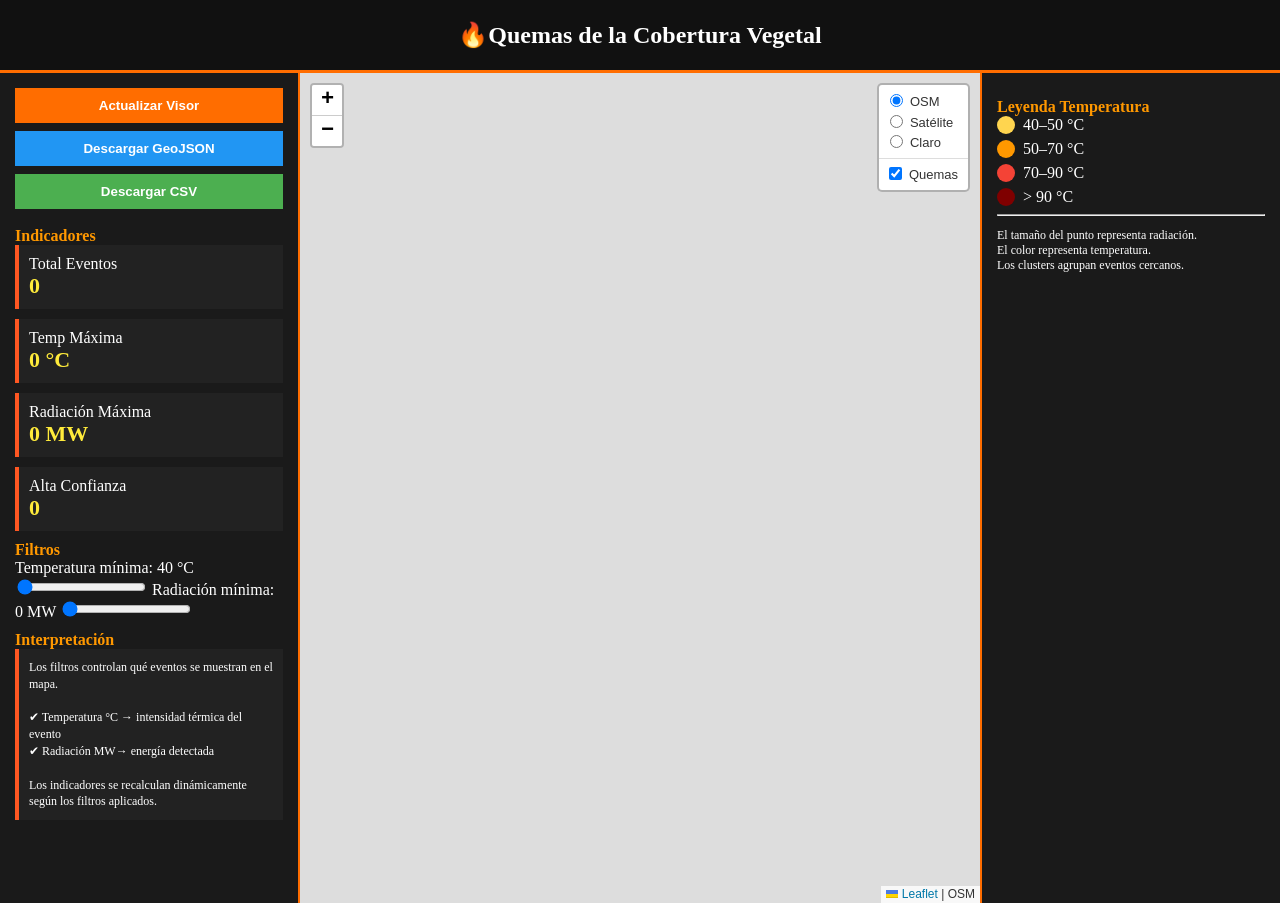
==== commit 01c8d252: "Forzar despliegue de GitHub Pages" ====
--- a/index.html
+++ b/index.html
@@ -4,7 +4,7 @@
 <meta charset="utf-8">
 <meta name="viewport" content="width=device-width, initial-scale=1">
 
-<title>Recolección Quemas de la Cobertura Vegetal</title>
+<title> Quemas de la Cobertura Vegetal</title>
 
 <link rel="stylesheet" href="libs/leaflet.css">
 <link rel="stylesheet" href="libs/MarkerCluster.css">
@@ -44,7 +44,7 @@
 
 <body>
 
-<div id="header">🔥 Quemas de la Cobertura Vegetal</div>
+<div id="header">🔥Quemas de la Cobertura Vegetal</div>
 
 <div id="container">
 
@@ -73,8 +73,8 @@
 <div class="panelTitle">Interpretación</div>
 <div class="card" style="font-size:12px;line-height:1.4;">
 Los filtros controlan qué eventos se muestran en el mapa.<br><br>
-✔ Temperatura → intensidad térmica del evento °C<br>
-✔ Radiación → energía detectada MW<br><br>
+✔ Temperatura °C → intensidad térmica del evento<br>
+✔ Radiación MW→ energía detectada<br><br>
 Los indicadores se recalculan dinámicamente según los filtros aplicados.
 </div>
 
@@ -189,20 +189,7 @@
 box-shadow:0 0 15px ${color(t)}"></div>`
 });
 
-const marker = L.marker([lat,lon], {icon});
-
-marker.bindPopup(`
-    <b>Fecha:</b> ${p.fecha_utc || "N/A"}<br>
-    <b>Temperatura:</b> ${t} °C<br>
-    <b>Radiación:</b> ${r} MW<br>
-    <b>Confianza:</b> ${p.Confianza || "N/A"}<br><br>
-
-    <b>📍 Coordenadas:</b><br>
-    Lat: ${lat.toFixed(6)}<br>
-    Lon: ${lon.toFixed(6)}
-`);
-
-clusterLayer.addLayer(marker);
+clusterLayer.addLayer(L.marker([lat,lon],{icon}));
 });
 
 // UI
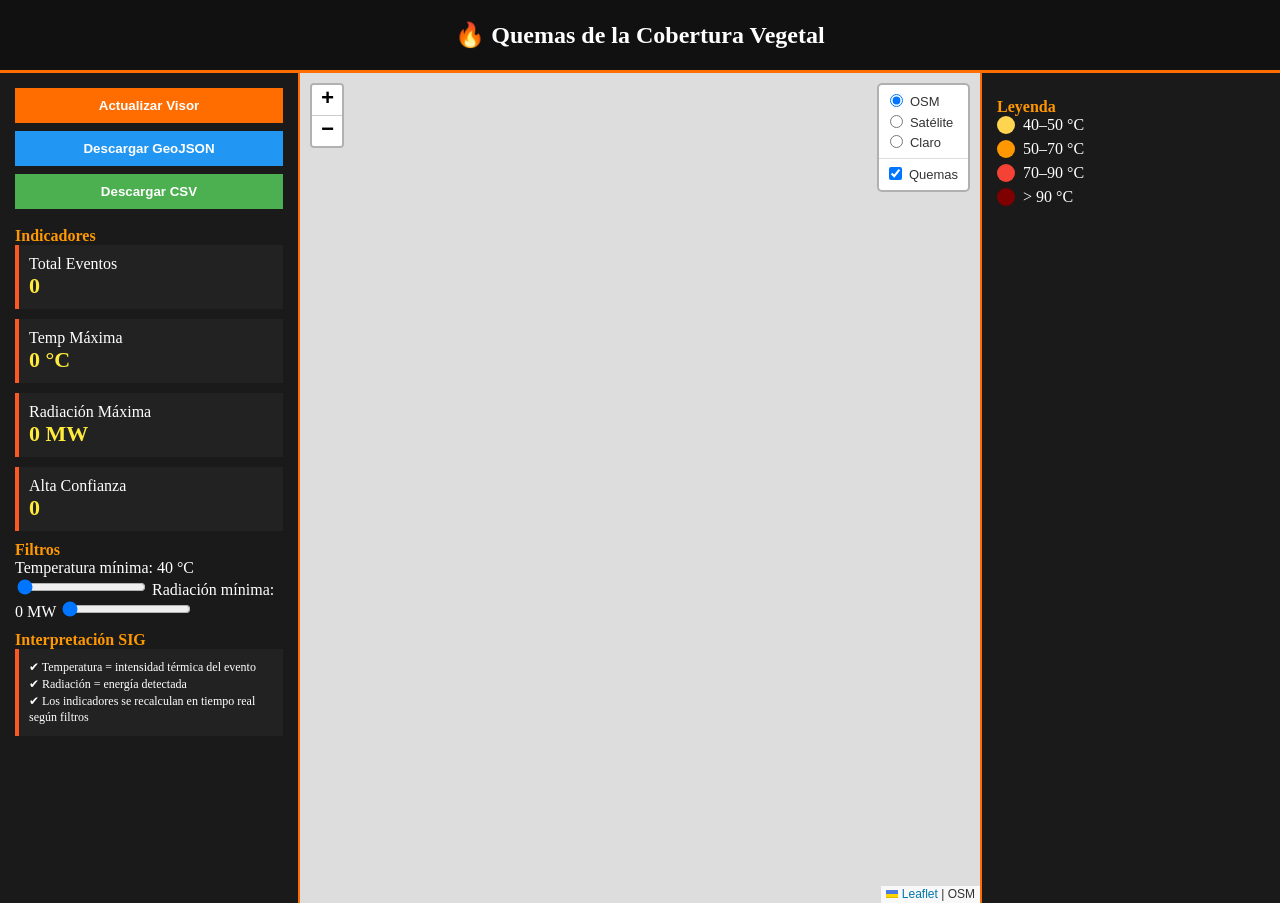
==== commit e39dd2bb: "Forzar despliegue de GitHub Pages" ====
--- a/index.html
+++ b/index.html
@@ -4,7 +4,7 @@
 <meta charset="utf-8">
 <meta name="viewport" content="width=device-width, initial-scale=1">
 
-<title> Quemas de la Cobertura Vegetal</title>
+<title>Recolección Quemas de la Cobertura Vegetal</title>
 
 <link rel="stylesheet" href="libs/leaflet.css">
 <link rel="stylesheet" href="libs/MarkerCluster.css">
@@ -44,7 +44,7 @@
 
 <body>
 
-<div id="header">🔥Quemas de la Cobertura Vegetal</div>
+<div id="header">🔥 Quemas de la Cobertura Vegetal</div>
 
 <div id="container">
 
@@ -64,18 +64,19 @@
 
 <div class="panelTitle">Filtros</div>
 
-Temperatura mínima: <span id="tempValue">40</span> °C
+Temperatura mínima:
+<span id="tempValue">40</span> °C
 <input type="range" id="tempSlider" min="40" max="120" value="40">
 
-Radiación mínima: <span id="radValue">0</span> MW
+Radiación mínima:
+<span id="radValue">0</span> MW
 <input type="range" id="radSlider" min="0" max="50" value="0">
 
-<div class="panelTitle">Interpretación</div>
+<div class="panelTitle">Interpretación SIG</div>
 <div class="card" style="font-size:12px;line-height:1.4;">
-Los filtros controlan qué eventos se muestran en el mapa.<br><br>
-✔ Temperatura °C → intensidad térmica del evento<br>
-✔ Radiación MW→ energía detectada<br><br>
-Los indicadores se recalculan dinámicamente según los filtros aplicados.
+✔ Temperatura = intensidad térmica del evento<br>
+✔ Radiación = energía detectada<br>
+✔ Los indicadores se recalculan en tiempo real según filtros
 </div>
 
 </div>
@@ -86,21 +87,13 @@
 <!-- PANEL DERECHO -->
 <div id="rightPanel">
 
-<div class="panelTitle">Leyenda Temperatura</div>
+<div class="panelTitle">Leyenda</div>
 
 <div class="legend-item"><div class="legend-color" style="background:#FFD54F"></div>40–50 °C</div>
 <div class="legend-item"><div class="legend-color" style="background:#FF9800"></div>50–70 °C</div>
 <div class="legend-item"><div class="legend-color" style="background:#F44336"></div>70–90 °C</div>
 <div class="legend-item"><div class="legend-color" style="background:#7F0000"></div>> 90 °C</div>
 
-<hr>
-
-<p style="font-size:12px;">
-El tamaño del punto representa radiación.<br>
-El color representa temperatura.<br>
-Los clusters agrupan eventos cercanos.
-</p>
-
 </div>
 
 </div>
@@ -111,7 +104,6 @@
 let filteredFeatures = [];
 let clusterLayer;
 
-// MAPA
 const map = L.map('map',{zoomControl:true}).setView([1.5,-74.5],7);
 
 const osm = L.tileLayer('https://{s}.tile.openstreetmap.org/{z}/{x}/{y}.png',{attribution:'OSM'});
@@ -120,58 +112,56 @@
 
 osm.addTo(map);
 
-// CLUSTER
 clusterLayer = L.markerClusterGroup();
 map.addLayer(clusterLayer);
 
-// CAPAS
 L.control.layers(
 { "OSM":osm,"Satélite":sat,"Claro":soft },
 { "Quemas":clusterLayer },
 {collapsed:false}
 ).addTo(map);
 
-// DATA
-const URL = "https://carturo1585-droid.github.io/GeoportalQuemas/datos.geojson";
-
-// UTIL
-const color = t=>t>90?'#7F0000':t>70?'#F44336':t>50?'#FF9800':'#FFD54F';
-const size = r=>r>50?30:r>20?22:r>10?16:12;
-
-// CARGA
+const DATA_URL = "https://carturo1585-droid.github.io/GeoportalQuemas/datos.geojson";
+
+const color = t => t>90?'#7F0000':t>70?'#F44336':t>50?'#FF9800':'#FFD54F';
+const size = r => r>50?30:r>20?22:r>10?16:12;
+
+function getUI(id){ return document.getElementById(id); }
+
 async function cargarDatos(){
 
 if(!geojsonCache){
-const r = await fetch(URL);
+const r = await fetch(DATA_URL);
 geojsonCache = await r.json();
 }
 
 aplicarFiltros();
 }
 
-// FILTROS
 function aplicarFiltros(){
+
+if(!geojsonCache?.features) return;
 
 clusterLayer.clearLayers();
 filteredFeatures = [];
 
-const tmin = +tempSlider.value;
-const rmin = +radSlider.value;
+const tmin = +getUI("tempSlider").value;
+const rmin = +getUI("radSlider").value;
 
 let total=0, tmax=-Infinity, rmax=-Infinity, alta=0;
 
 geojsonCache.features.forEach(f=>{
 
 const p=f.properties||{};
-const c=f.geometry?.coordinates;
-if(!c) return;
+const c=f.geometry?.coordinates||[];
 
 const lon=c[0], lat=c[1];
+if(!lat || !lon) return;
 
 const t=+String(p.Temperatur||0).replace(",",".");
 const r=+String(p["Radiación"]||0).replace(",",".");
 
-if(t<tmin||r<rmin) return;
+if(t<tmin || r<rmin) return;
 
 filteredFeatures.push(f);
 total++;
@@ -181,49 +171,70 @@
 
 if(String(p.Confianza||"").includes("ALTA")) alta++;
 
-const icon=L.divIcon({
+const marker = L.marker([lat,lon],{
+icon:L.divIcon({
 className:"",
 iconSize:[size(r),size(r)],
 html:`<div style="width:${size(r)}px;height:${size(r)}px;
 border-radius:50%;background:${color(t)};
-box-shadow:0 0 15px ${color(t)}"></div>`
+box-shadow:0 0 10px ${color(t)}"></div>`
+})
 });
 
-clusterLayer.addLayer(L.marker([lat,lon],{icon}));
+marker.bindPopup(`
+<b>Fecha:</b> ${p.fecha_utc || "N/A"}<br>
+<b>Temp:</b> ${t} °C<br>
+<b>Rad:</b> ${r} MW<br>
+<b>Confianza:</b> ${p.Confianza || "N/A"}<br><br>
+<b>Lat:</b> ${lat.toFixed(6)}<br>
+<b>Lon:</b> ${lon.toFixed(6)}
+`);
+
+clusterLayer.addLayer(marker);
 });
 
-// UI
-totalEventos.textContent=total;
-tempMax.textContent=(tmax<0?0:tmax)+" °C";
-radMax.textContent=(rmax<0?0:rmax)+" MW";
-alta.textContent=alta;
-
-const b=clusterLayer.getBounds();
+getUI("totalEventos").textContent = total;
+getUI("tempMax").textContent = (tmax<0?0:tmax)+" °C";
+getUI("radMax").textContent = (rmax<0?0:rmax)+" MW";
+getUI("alta").textContent = alta;
+
+// zoom solo en desktop
+if(window.innerWidth > 768){
+const b = clusterLayer.getBounds();
 if(b.isValid()) map.fitBounds(b,{padding:[20,20]});
 }
 
-// SLIDERS
-tempSlider.oninput=e=>{
-tempValue.textContent=e.target.value;
+}
+
+getUI("tempSlider").oninput = e=>{
+getUI("tempValue").textContent = e.target.value;
 aplicarFiltros();
 };
 
-radSlider.oninput=e=>{
-radValue.textContent=e.target.value;
+getUI("radSlider").oninput = e=>{
+getUI("radValue").textContent = e.target.value;
 aplicarFiltros();
 };
 
-// DESCARGA
 function descargarGeoJSON(){
+
 if(!filteredFeatures.length) return alert("Sin datos");
 
-const blob=new Blob([JSON.stringify({type:"FeatureCollection",features:filteredFeatures})]);
-const url=URL.createObjectURL(blob);
-const a=document.createElement("a");
-a.href=url;a.download="datos.geojson";a.click();
+const blob = new Blob([JSON.stringify({
+type:"FeatureCollection",
+features:filteredFeatures
+})]);
+
+const url = window.URL.createObjectURL(blob);
+const a = document.createElement("a");
+
+a.href = url;
+a.download = "quemas_filtradas.geojson";
+a.click();
 }
 
 function descargarCSV(){
+
 if(!filteredFeatures.length) return alert("Sin datos");
 
 let csv="Lat,Lon,Temp,Rad,Confianza\n";
@@ -234,13 +245,15 @@
 csv+=`${c[1]},${c[0]},${p.Temperatur},${p["Radiación"]},${p.Confianza}\n`;
 });
 
-const blob=new Blob([csv]);
-const url=URL.createObjectURL(blob);
-const a=document.createElement("a");
-a.href=url;a.download="datos.csv";a.click();
-}
-
-// INIT
+const blob = new Blob([csv]);
+const url = window.URL.createObjectURL(blob);
+
+const a = document.createElement("a");
+a.href = url;
+a.download = "quemas.csv";
+a.click();
+}
+
 cargarDatos();
 
 </script>
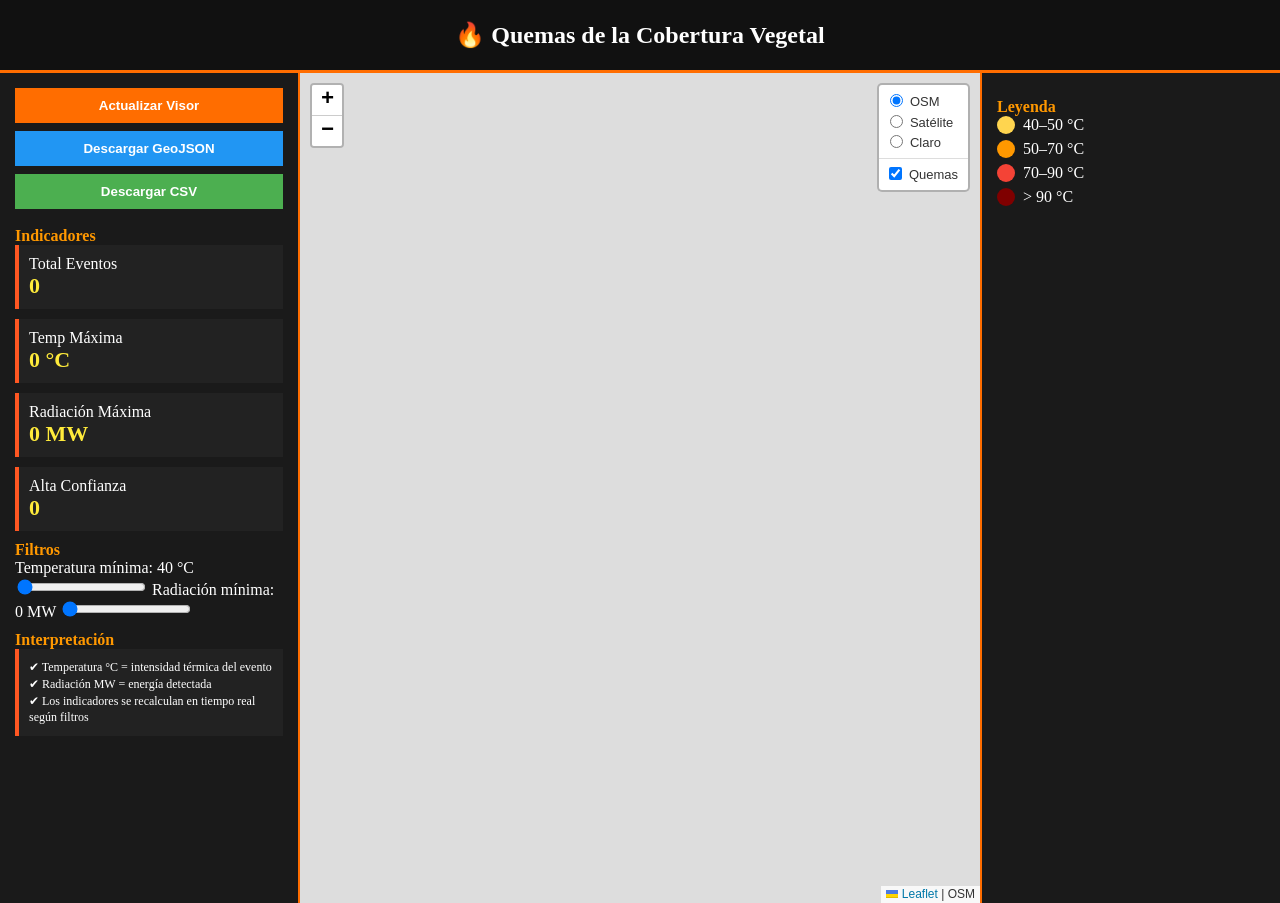
==== commit fc52d0d8: "Forzar despliegue de GitHub Pages" ====
--- a/index.html
+++ b/index.html
@@ -4,7 +4,7 @@
 <meta charset="utf-8">
 <meta name="viewport" content="width=device-width, initial-scale=1">
 
-<title>Recolección Quemas de la Cobertura Vegetal</title>
+<title>Quemas de la Cobertura Vegetal</title>
 
 <link rel="stylesheet" href="libs/leaflet.css">
 <link rel="stylesheet" href="libs/MarkerCluster.css">
@@ -72,10 +72,10 @@
 <span id="radValue">0</span> MW
 <input type="range" id="radSlider" min="0" max="50" value="0">
 
-<div class="panelTitle">Interpretación SIG</div>
+<div class="panelTitle">Interpretación</div>
 <div class="card" style="font-size:12px;line-height:1.4;">
-✔ Temperatura = intensidad térmica del evento<br>
-✔ Radiación = energía detectada<br>
+✔ Temperatura °C = intensidad térmica del evento<br>
+✔ Radiación MW = energía detectada<br>
 ✔ Los indicadores se recalculan en tiempo real según filtros
 </div>
 
